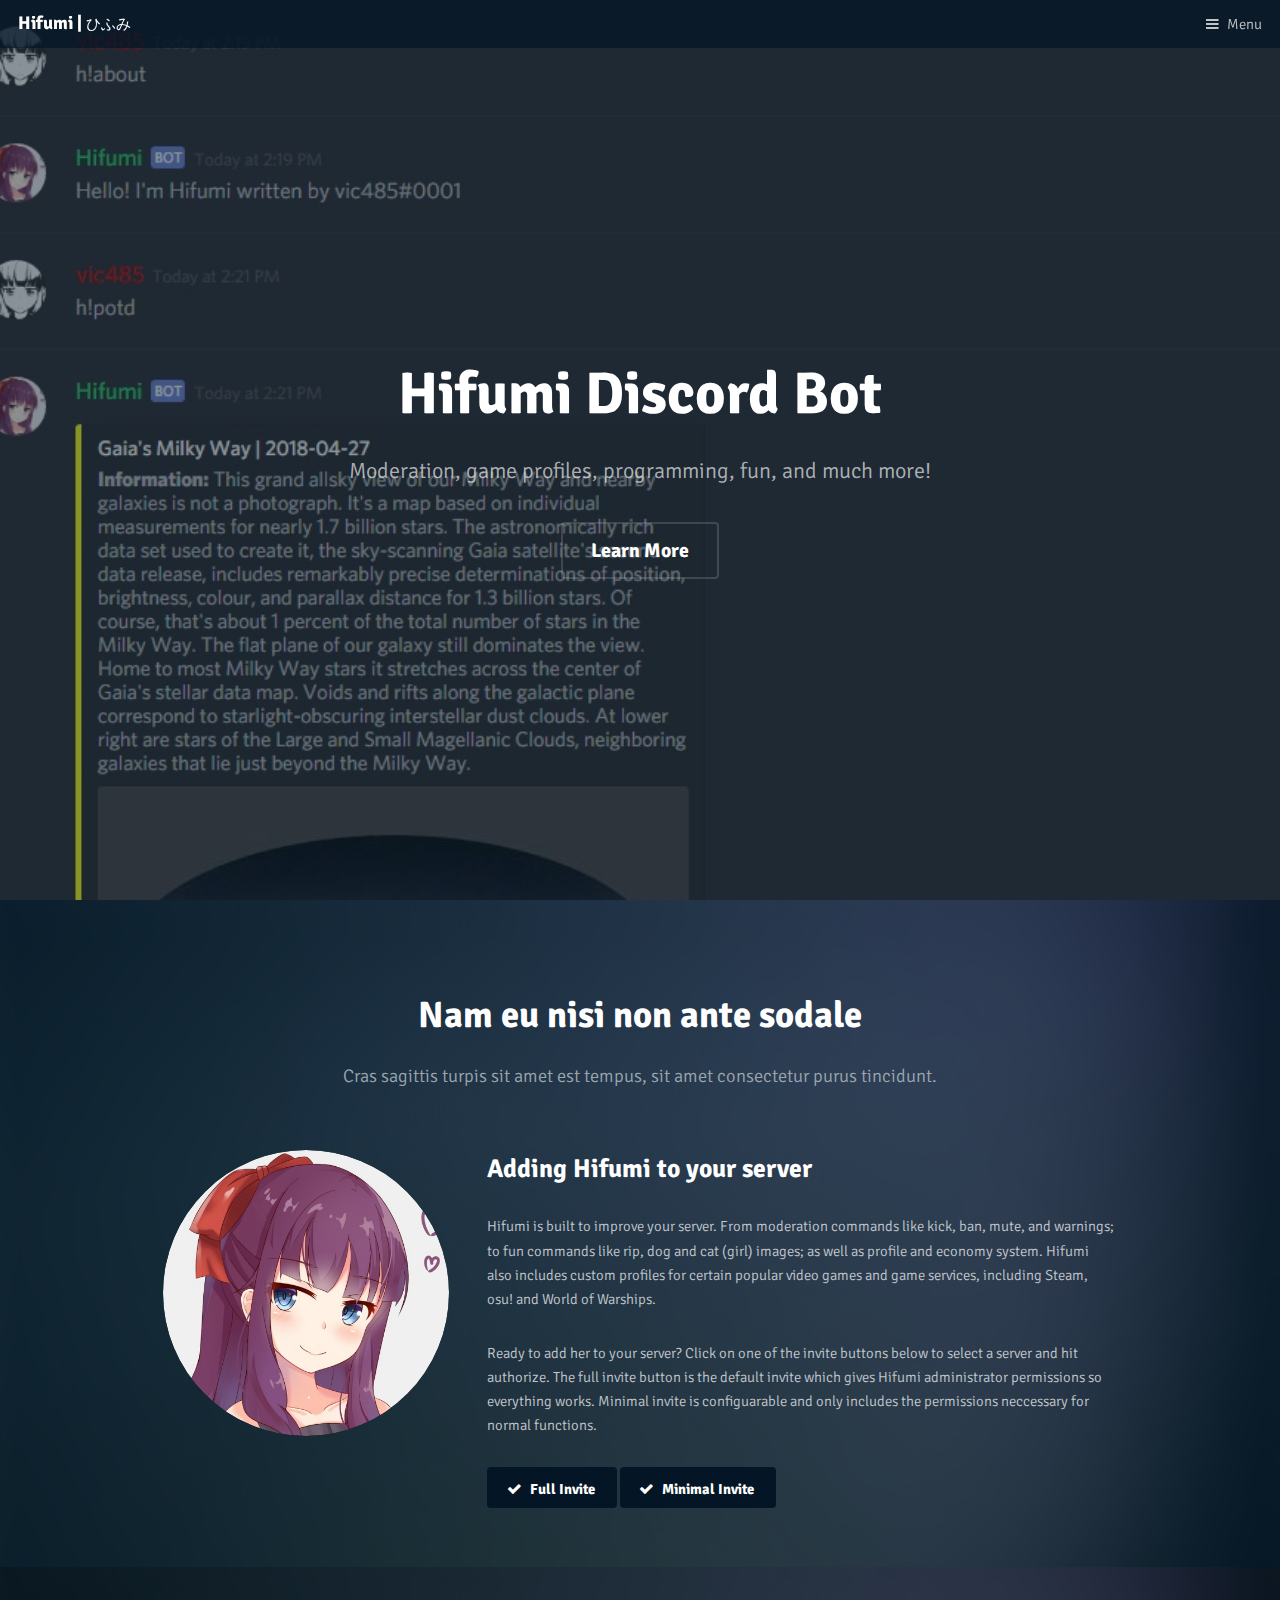
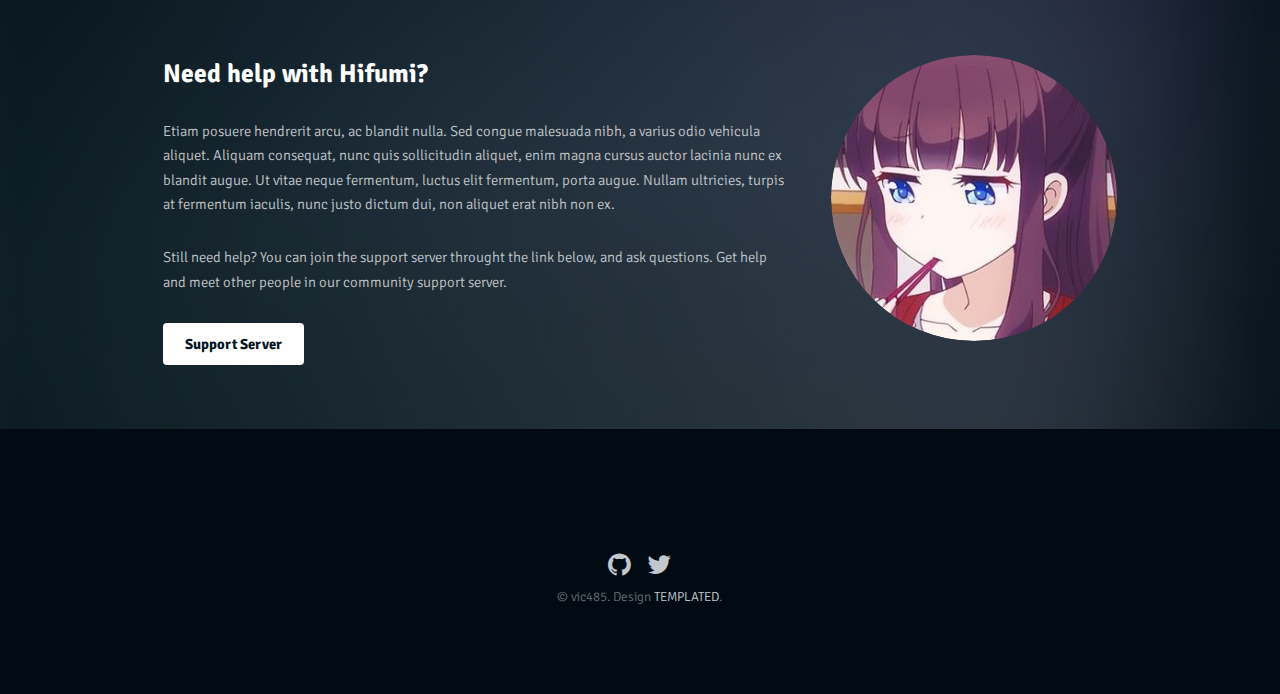
==== index.html @ 0e270a29 "Start of site" ====
<!DOCTYPE HTML>
<html>

<head>
    <title>Hifumi</title>
    <meta charset="utf-8" />
    <meta name="viewport" content="width=device-width, initial-scale=1" />
    <link rel="stylesheet" href="assets/css/main.css" />
    <link rel="shortcut icon" href="images/favicon.png">
</head>

<body>
    <header id="header">
        <h1>
            <a href="#">Hifumi |
                <span>ひふみ</span>
            </a>
        </h1>
        <a href="#menu">Menu</a>
    </header>

    <nav id="menu">
        <ul class="links">
            <li>
                <a href="index.html">Home</a>
            </li>
            <li>
                <a href="commands/">Commands</a>
            </li>
            <li>
                <a href="#">Item 3</a>
            </li>
        </ul>
    </nav>

    <!-- Banner needs both .mp4 and .webm to play video-->
    <section id="banner" data-video="images/banner">
        <div class="inner">
            <header>
                <h1>Hifumi Discord Bot</h1>
                <p>Moderation, game profiles, programming, fun, and much more!</p>
            </header>
            <a href="#main" class="button big alt scrolly">Learn More</a>
        </div>
    </section>

    <!-- Main -->
    <div id="main">
        <!-- One -->
        <section class="wrapper style1">
            <div class="inner">
                <header class="align-center">
                    <h2>Nam eu nisi non ante sodale</h2>
                    <p>Cras sagittis turpis sit amet est tempus, sit amet consectetur purus tincidunt.</p>
                </header>
                <div class="flex flex-2">
                    <div class="video col col1">
                        <div class="image round fit">
                            <img src="images/profilepic.png" alt="" />
                        </div>
                    </div>
                    <div class="col col2">
                        <h3>Adding Hifumi to your server</h3>
                        <p>Hifumi is built to improve your server. From moderation commands like kick, ban, mute, and warnings;
                            to fun commands like rip, dog and cat (girl) images; as well as profile and economy system. Hifumi
                            also includes custom profiles for certain popular video games and game services, including Steam,
                            osu! and World of Warships.</p>
                        <p>Ready to add her to your server? Click on one of the invite buttons below to select a server and
                            hit authorize. The full invite button is the default invite which gives Hifumi administrator
                            permissions so everything works. Minimal invite is configuarable and only includes the permissions
                            neccessary for normal functions.
                        </p>
                        <a href="https://discordapp.com/api/oauth2/authorize?client_id=412388205229506560&permissions=8&scope=bot" rel="noopener noreferrer" target="_blank" class="button icon fa-check">Full Invite</a>
                        <a href="https://discordapp.com/api/oauth2/authorize?client_id=412388205229506560&permissions=805694647&scope=bot" rel="noopener noreferrer" target="_blank" class="button icon fa-check">Minimal Invite</a>
                    </div>
                </div>
            </div>
        </section>

        <section class="wrapper style2">
            <div class="inner">
                <div class="flex flex-2">
                    <div class="col col2">
                        <h3>Need help with Hifumi?</h3>
                        <p>Etiam posuere hendrerit arcu, ac blandit nulla. Sed congue malesuada nibh, a varius odio vehicula
                            aliquet. Aliquam consequat, nunc quis sollicitudin aliquet, enim magna cursus auctor lacinia
                            nunc ex blandit augue. Ut vitae neque fermentum, luctus elit fermentum, porta augue. Nullam ultricies,
                            turpis at fermentum iaculis, nunc justo dictum dui, non aliquet erat nibh non ex.</p>
                        <p>Still need help? You can join the support server throught the link below, and ask questions. Get
                            help and meet other people in our community support server.</p>
                        <a href="https://discord.gg/jqpcmev" rel="noopener noreferrer" target="_blank" class="button">Support Server</a>
                    </div>
                    <div class="col col1 video">
                        <div class="image round fit">
                            <img src="images/servericon.png" alt="" />
                        </div>
                    </div>
                </div>
            </div>
        </section>

        <footer id="footer">
            <div class="inner">
                <div class="copyright">
                    <ul class="icons">
                        <li><a href="https://github.com/vic485/hifumi" class="icon fa-github"><span class="label">GitHub</span></a></li>
                        <li><a href="https://twitter.com/thevic485" class="icon fa-twitter"><span class="label">Twitter</span></a></li>
                    </ul>
                    &copy; vic485. Design <a href="https://templated.co">TEMPLATED</a>.
                </div>
            </div>
        </footer>
    </div>

    <script src="assets/js/jquery.min.js"></script>
    <script src="assets/js/jquery.scrolly.min.js"></script>
    <script src="assets/js/skel.min.js"></script>
    <script src="assets/js/util.js"></script>
    <script src="assets/js/main.js"></script>
</body>

</html>
---- assets/css/main.css ----
@charset "UTF-8";
@import url(font-awesome.min.css);
@import url(fa-brands.min.css);
@import url("https://fonts.googleapis.com/css?family=Signika:300,700");

/*
	Broadcast by TEMPLATED
	templated.co @templatedco
	Released for free under the Creative Commons Attribution 3.0 license (templated.co/license)
*/

/* Reset */

	html, body, div, span, applet, object, iframe, h1, h2, h3, h4, h5, h6, p, blockquote, pre, a, abbr, acronym, address, big, cite, code, del, dfn, em, img, ins, kbd, q, s, samp, small, strike, strong, sub, sup, tt, var, b, u, i, center, dl, dt, dd, ol, ul, li, fieldset, form, label, legend, table, caption, tbody, tfoot, thead, tr, th, td, article, aside, canvas, details, embed, figure, figcaption, footer, header, hgroup, menu, nav, output, ruby, section, summary, time, mark, audio, video {
		margin: 0;
		padding: 0;
		border: 0;
		font-size: 100%;
		font: inherit;
		vertical-align: baseline;
	}

	article, aside, details, figcaption, figure, footer, header, hgroup, menu, nav, section {
		display: block;
	}

	body {
		line-height: 1;
	}

	ol, ul {
		list-style: none;
	}

	blockquote, q {
		quotes: none;
	}

	blockquote:before, blockquote:after, q:before, q:after {
		content: '';
		content: none;
	}

	table {
		border-collapse: collapse;
		border-spacing: 0;
	}

	body {
		-webkit-text-size-adjust: none;
	}

/* Box Model */

	*, *:before, *:after {
		-moz-box-sizing: border-box;
		-webkit-box-sizing: border-box;
		box-sizing: border-box;
	}

/* Containers */

	.container {
		margin-left: auto;
		margin-right: auto;
	}

	.container.\31 25\25 {
		width: 100%;
		max-width: 100em;
		min-width: 80em;
	}

	.container.\37 5\25 {
		width: 60em;
	}

	.container.\35 0\25 {
		width: 40em;
	}

	.container.\32 5\25 {
		width: 20em;
	}

	.container {
		width: 80em;
	}

	@media screen and (max-width: 1680px) {

		.container.\31 25\25 {
			width: 100%;
			max-width: 100em;
			min-width: 80em;
		}

		.container.\37 5\25 {
			width: 60em;
		}

		.container.\35 0\25 {
			width: 40em;
		}

		.container.\32 5\25 {
			width: 20em;
		}

		.container {
			width: 80em;
		}

	}

	@media screen and (max-width: 1280px) {

		.container.\31 25\25 {
			width: 100%;
			max-width: 81.25em;
			min-width: 65em;
		}

		.container.\37 5\25 {
			width: 48.75em;
		}

		.container.\35 0\25 {
			width: 32.5em;
		}

		.container.\32 5\25 {
			width: 16.25em;
		}

		.container {
			width: 65em;
		}

	}

	@media screen and (max-width: 980px) {

		.container.\31 25\25 {
			width: 100%;
			max-width: 112.5%;
			min-width: 90%;
		}

		.container.\37 5\25 {
			width: 67.5%;
		}

		.container.\35 0\25 {
			width: 45%;
		}

		.container.\32 5\25 {
			width: 22.5%;
		}

		.container {
			width: 90%;
		}

	}

	@media screen and (max-width: 736px) {

		.container.\31 25\25 {
			width: 100%;
			max-width: 112.5%;
			min-width: 90%;
		}

		.container.\37 5\25 {
			width: 67.5%;
		}

		.container.\35 0\25 {
			width: 45%;
		}

		.container.\32 5\25 {
			width: 22.5%;
		}

		.container {
			width: 90% !important;
		}

	}

	@media screen and (max-width: 480px) {

		.container.\31 25\25 {
			width: 100%;
			max-width: 112.5%;
			min-width: 90%;
		}

		.container.\37 5\25 {
			width: 67.5%;
		}

		.container.\35 0\25 {
			width: 45%;
		}

		.container.\32 5\25 {
			width: 22.5%;
		}

		.container {
			width: 90% !important;
		}

	}

/* Grid */

	.row {
		border-bottom: solid 1px transparent;
		-moz-box-sizing: border-box;
		-webkit-box-sizing: border-box;
		box-sizing: border-box;
	}

	.row > * {
		float: left;
		-moz-box-sizing: border-box;
		-webkit-box-sizing: border-box;
		box-sizing: border-box;
	}

	.row:after, .row:before {
		content: '';
		display: block;
		clear: both;
		height: 0;
	}

	.row.uniform > * > :first-child {
		margin-top: 0;
	}

	.row.uniform > * > :last-child {
		margin-bottom: 0;
	}

	.row.\30 \25 > * {
		padding: 0 0 0 0em;
	}

	.row.\30 \25 {
		margin: 0 0 -1px 0em;
	}

	.row.uniform.\30 \25 > * {
		padding: 0em 0 0 0em;
	}

	.row.uniform.\30 \25 {
		margin: 0em 0 -1px 0em;
	}

	.row > * {
		padding: 0 0 0 2em;
	}

	.row {
		margin: 0 0 -1px -2em;
	}

	.row.uniform > * {
		padding: 2em 0 0 2em;
	}

	.row.uniform {
		margin: -2em 0 -1px -2em;
	}

	.row.\32 00\25 > * {
		padding: 0 0 0 4em;
	}

	.row.\32 00\25 {
		margin: 0 0 -1px -4em;
	}

	.row.uniform.\32 00\25 > * {
		padding: 4em 0 0 4em;
	}

	.row.uniform.\32 00\25 {
		margin: -4em 0 -1px -4em;
	}

	.row.\31 50\25 > * {
		padding: 0 0 0 3em;
	}

	.row.\31 50\25 {
		margin: 0 0 -1px -3em;
	}

	.row.uniform.\31 50\25 > * {
		padding: 3em 0 0 3em;
	}

	.row.uniform.\31 50\25 {
		margin: -3em 0 -1px -3em;
	}

	.row.\35 0\25 > * {
		padding: 0 0 0 1em;
	}

	.row.\35 0\25 {
		margin: 0 0 -1px -1em;
	}

	.row.uniform.\35 0\25 > * {
		padding: 1em 0 0 1em;
	}

	.row.uniform.\35 0\25 {
		margin: -1em 0 -1px -1em;
	}

	.row.\32 5\25 > * {
		padding: 0 0 0 0.5em;
	}

	.row.\32 5\25 {
		margin: 0 0 -1px -0.5em;
	}

	.row.uniform.\32 5\25 > * {
		padding: 0.5em 0 0 0.5em;
	}

	.row.uniform.\32 5\25 {
		margin: -0.5em 0 -1px -0.5em;
	}

	.\31 2u, .\31 2u\24 {
		width: 100%;
		clear: none;
		margin-left: 0;
	}

	.\31 1u, .\31 1u\24 {
		width: 91.6666666667%;
		clear: none;
		margin-left: 0;
	}

	.\31 0u, .\31 0u\24 {
		width: 83.3333333333%;
		clear: none;
		margin-left: 0;
	}

	.\39 u, .\39 u\24 {
		width: 75%;
		clear: none;
		margin-left: 0;
	}

	.\38 u, .\38 u\24 {
		width: 66.6666666667%;
		clear: none;
		margin-left: 0;
	}

	.\37 u, .\37 u\24 {
		width: 58.3333333333%;
		clear: none;
		margin-left: 0;
	}

	.\36 u, .\36 u\24 {
		width: 50%;
		clear: none;
		margin-left: 0;
	}

	.\35 u, .\35 u\24 {
		width: 41.6666666667%;
		clear: none;
		margin-left: 0;
	}

	.\34 u, .\34 u\24 {
		width: 33.3333333333%;
		clear: none;
		margin-left: 0;
	}

	.\33 u, .\33 u\24 {
		width: 25%;
		clear: none;
		margin-left: 0;
	}

	.\32 u, .\32 u\24 {
		width: 16.6666666667%;
		clear: none;
		margin-left: 0;
	}

	.\31 u, .\31 u\24 {
		width: 8.3333333333%;
		clear: none;
		margin-left: 0;
	}

	.\31 2u\24 + *,
	.\31 1u\24 + *,
	.\31 0u\24 + *,
	.\39 u\24 + *,
	.\38 u\24 + *,
	.\37 u\24 + *,
	.\36 u\24 + *,
	.\35 u\24 + *,
	.\34 u\24 + *,
	.\33 u\24 + *,
	.\32 u\24 + *,
	.\31 u\24 + * {
		clear: left;
	}

	.\-11u {
		margin-left: 91.66667%;
	}

	.\-10u {
		margin-left: 83.33333%;
	}

	.\-9u {
		margin-left: 75%;
	}

	.\-8u {
		margin-left: 66.66667%;
	}

	.\-7u {
		margin-left: 58.33333%;
	}

	.\-6u {
		margin-left: 50%;
	}

	.\-5u {
		margin-left: 41.66667%;
	}

	.\-4u {
		margin-left: 33.33333%;
	}

	.\-3u {
		margin-left: 25%;
	}

	.\-2u {
		margin-left: 16.66667%;
	}

	.\-1u {
		margin-left: 8.33333%;
	}

	@media screen and (max-width: 1680px) {

		.row > * {
			padding: 0 0 0 2em;
		}

		.row {
			margin: 0 0 -1px -2em;
		}

		.row.uniform > * {
			padding: 2em 0 0 2em;
		}

		.row.uniform {
			margin: -2em 0 -1px -2em;
		}

		.row.\32 00\25 > * {
			padding: 0 0 0 4em;
		}

		.row.\32 00\25 {
			margin: 0 0 -1px -4em;
		}

		.row.uniform.\32 00\25 > * {
			padding: 4em 0 0 4em;
		}

		.row.uniform.\32 00\25 {
			margin: -4em 0 -1px -4em;
		}

		.row.\31 50\25 > * {
			padding: 0 0 0 3em;
		}

		.row.\31 50\25 {
			margin: 0 0 -1px -3em;
		}

		.row.uniform.\31 50\25 > * {
			padding: 3em 0 0 3em;
		}

		.row.uniform.\31 50\25 {
			margin: -3em 0 -1px -3em;
		}

		.row.\35 0\25 > * {
			padding: 0 0 0 1em;
		}

		.row.\35 0\25 {
			margin: 0 0 -1px -1em;
		}

		.row.uniform.\35 0\25 > * {
			padding: 1em 0 0 1em;
		}

		.row.uniform.\35 0\25 {
			margin: -1em 0 -1px -1em;
		}

		.row.\32 5\25 > * {
			padding: 0 0 0 0.5em;
		}

		.row.\32 5\25 {
			margin: 0 0 -1px -0.5em;
		}

		.row.uniform.\32 5\25 > * {
			padding: 0.5em 0 0 0.5em;
		}

		.row.uniform.\32 5\25 {
			margin: -0.5em 0 -1px -0.5em;
		}

		.\31 2u\28xlarge\29, .\31 2u\24\28xlarge\29 {
			width: 100%;
			clear: none;
			margin-left: 0;
		}

		.\31 1u\28xlarge\29, .\31 1u\24\28xlarge\29 {
			width: 91.6666666667%;
			clear: none;
			margin-left: 0;
		}

		.\31 0u\28xlarge\29, .\31 0u\24\28xlarge\29 {
			width: 83.3333333333%;
			clear: none;
			margin-left: 0;
		}

		.\39 u\28xlarge\29, .\39 u\24\28xlarge\29 {
			width: 75%;
			clear: none;
			margin-left: 0;
		}

		.\38 u\28xlarge\29, .\38 u\24\28xlarge\29 {
			width: 66.6666666667%;
			clear: none;
			margin-left: 0;
		}

		.\37 u\28xlarge\29, .\37 u\24\28xlarge\29 {
			width: 58.3333333333%;
			clear: none;
			margin-left: 0;
		}

		.\36 u\28xlarge\29, .\36 u\24\28xlarge\29 {
			width: 50%;
			clear: none;
			margin-left: 0;
		}

		.\35 u\28xlarge\29, .\35 u\24\28xlarge\29 {
			width: 41.6666666667%;
			clear: none;
			margin-left: 0;
		}

		.\34 u\28xlarge\29, .\34 u\24\28xlarge\29 {
			width: 33.3333333333%;
			clear: none;
			margin-left: 0;
		}

		.\33 u\28xlarge\29, .\33 u\24\28xlarge\29 {
			width: 25%;
			clear: none;
			margin-left: 0;
		}

		.\32 u\28xlarge\29, .\32 u\24\28xlarge\29 {
			width: 16.6666666667%;
			clear: none;
			margin-left: 0;
		}

		.\31 u\28xlarge\29, .\31 u\24\28xlarge\29 {
			width: 8.3333333333%;
			clear: none;
			margin-left: 0;
		}

		.\31 2u\24\28xlarge\29 + *,
		.\31 1u\24\28xlarge\29 + *,
		.\31 0u\24\28xlarge\29 + *,
		.\39 u\24\28xlarge\29 + *,
		.\38 u\24\28xlarge\29 + *,
		.\37 u\24\28xlarge\29 + *,
		.\36 u\24\28xlarge\29 + *,
		.\35 u\24\28xlarge\29 + *,
		.\34 u\24\28xlarge\29 + *,
		.\33 u\24\28xlarge\29 + *,
		.\32 u\24\28xlarge\29 + *,
		.\31 u\24\28xlarge\29 + * {
			clear: left;
		}

		.\-11u\28xlarge\29 {
			margin-left: 91.66667%;
		}

		.\-10u\28xlarge\29 {
			margin-left: 83.33333%;
		}

		.\-9u\28xlarge\29 {
			margin-left: 75%;
		}

		.\-8u\28xlarge\29 {
			margin-left: 66.66667%;
		}

		.\-7u\28xlarge\29 {
			margin-left: 58.33333%;
		}

		.\-6u\28xlarge\29 {
			margin-left: 50%;
		}

		.\-5u\28xlarge\29 {
			margin-left: 41.66667%;
		}

		.\-4u\28xlarge\29 {
			margin-left: 33.33333%;
		}

		.\-3u\28xlarge\29 {
			margin-left: 25%;
		}

		.\-2u\28xlarge\29 {
			margin-left: 16.66667%;
		}

		.\-1u\28xlarge\29 {
			margin-left: 8.33333%;
		}

	}

	@media screen and (max-width: 1280px) {

		.row > * {
			padding: 0 0 0 1.5em;
		}

		.row {
			margin: 0 0 -1px -1.5em;
		}

		.row.uniform > * {
			padding: 1.5em 0 0 1.5em;
		}

		.row.uniform {
			margin: -1.5em 0 -1px -1.5em;
		}

		.row.\32 00\25 > * {
			padding: 0 0 0 3em;
		}

		.row.\32 00\25 {
			margin: 0 0 -1px -3em;
		}

		.row.uniform.\32 00\25 > * {
			padding: 3em 0 0 3em;
		}

		.row.uniform.\32 00\25 {
			margin: -3em 0 -1px -3em;
		}

		.row.\31 50\25 > * {
			padding: 0 0 0 2.25em;
		}

		.row.\31 50\25 {
			margin: 0 0 -1px -2.25em;
		}

		.row.uniform.\31 50\25 > * {
			padding: 2.25em 0 0 2.25em;
		}

		.row.uniform.\31 50\25 {
			margin: -2.25em 0 -1px -2.25em;
		}

		.row.\35 0\25 > * {
			padding: 0 0 0 0.75em;
		}

		.row.\35 0\25 {
			margin: 0 0 -1px -0.75em;
		}

		.row.uniform.\35 0\25 > * {
			padding: 0.75em 0 0 0.75em;
		}

		.row.uniform.\35 0\25 {
			margin: -0.75em 0 -1px -0.75em;
		}

		.row.\32 5\25 > * {
			padding: 0 0 0 0.375em;
		}

		.row.\32 5\25 {
			margin: 0 0 -1px -0.375em;
		}

		.row.uniform.\32 5\25 > * {
			padding: 0.375em 0 0 0.375em;
		}

		.row.uniform.\32 5\25 {
			margin: -0.375em 0 -1px -0.375em;
		}

		.\31 2u\28large\29, .\31 2u\24\28large\29 {
			width: 100%;
			clear: none;
			margin-left: 0;
		}

		.\31 1u\28large\29, .\31 1u\24\28large\29 {
			width: 91.6666666667%;
			clear: none;
			margin-left: 0;
		}

		.\31 0u\28large\29, .\31 0u\24\28large\29 {
			width: 83.3333333333%;
			clear: none;
			margin-left: 0;
		}

		.\39 u\28large\29, .\39 u\24\28large\29 {
			width: 75%;
			clear: none;
			margin-left: 0;
		}

		.\38 u\28large\29, .\38 u\24\28large\29 {
			width: 66.6666666667%;
			clear: none;
			margin-left: 0;
		}

		.\37 u\28large\29, .\37 u\24\28large\29 {
			width: 58.3333333333%;
			clear: none;
			margin-left: 0;
		}

		.\36 u\28large\29, .\36 u\24\28large\29 {
			width: 50%;
			clear: none;
			margin-left: 0;
		}

		.\35 u\28large\29, .\35 u\24\28large\29 {
			width: 41.6666666667%;
			clear: none;
			margin-left: 0;
		}

		.\34 u\28large\29, .\34 u\24\28large\29 {
			width: 33.3333333333%;
			clear: none;
			margin-left: 0;
		}

		.\33 u\28large\29, .\33 u\24\28large\29 {
			width: 25%;
			clear: none;
			margin-left: 0;
		}

		.\32 u\28large\29, .\32 u\24\28large\29 {
			width: 16.6666666667%;
			clear: none;
			margin-left: 0;
		}

		.\31 u\28large\29, .\31 u\24\28large\29 {
			width: 8.3333333333%;
			clear: none;
			margin-left: 0;
		}

		.\31 2u\24\28large\29 + *,
		.\31 1u\24\28large\29 + *,
		.\31 0u\24\28large\29 + *,
		.\39 u\24\28large\29 + *,
		.\38 u\24\28large\29 + *,
		.\37 u\24\28large\29 + *,
		.\36 u\24\28large\29 + *,
		.\35 u\24\28large\29 + *,
		.\34 u\24\28large\29 + *,
		.\33 u\24\28large\29 + *,
		.\32 u\24\28large\29 + *,
		.\31 u\24\28large\29 + * {
			clear: left;
		}

		.\-11u\28large\29 {
			margin-left: 91.66667%;
		}

		.\-10u\28large\29 {
			margin-left: 83.33333%;
		}

		.\-9u\28large\29 {
			margin-left: 75%;
		}

		.\-8u\28large\29 {
			margin-left: 66.66667%;
		}

		.\-7u\28large\29 {
			margin-left: 58.33333%;
		}

		.\-6u\28large\29 {
			margin-left: 50%;
		}

		.\-5u\28large\29 {
			margin-left: 41.66667%;
		}

		.\-4u\28large\29 {
			margin-left: 33.33333%;
		}

		.\-3u\28large\29 {
			margin-left: 25%;
		}

		.\-2u\28large\29 {
			margin-left: 16.66667%;
		}

		.\-1u\28large\29 {
			margin-left: 8.33333%;
		}

	}

	@media screen and (max-width: 980px) {

		.row > * {
			padding: 0 0 0 1.5em;
		}

		.row {
			margin: 0 0 -1px -1.5em;
		}

		.row.uniform > * {
			padding: 1.5em 0 0 1.5em;
		}

		.row.uniform {
			margin: -1.5em 0 -1px -1.5em;
		}

		.row.\32 00\25 > * {
			padding: 0 0 0 3em;
		}

		.row.\32 00\25 {
			margin: 0 0 -1px -3em;
		}

		.row.uniform.\32 00\25 > * {
			padding: 3em 0 0 3em;
		}

		.row.uniform.\32 00\25 {
			margin: -3em 0 -1px -3em;
		}

		.row.\31 50\25 > * {
			padding: 0 0 0 2.25em;
		}

		.row.\31 50\25 {
			margin: 0 0 -1px -2.25em;
		}

		.row.uniform.\31 50\25 > * {
			padding: 2.25em 0 0 2.25em;
		}

		.row.uniform.\31 50\25 {
			margin: -2.25em 0 -1px -2.25em;
		}

		.row.\35 0\25 > * {
			padding: 0 0 0 0.75em;
		}

		.row.\35 0\25 {
			margin: 0 0 -1px -0.75em;
		}

		.row.uniform.\35 0\25 > * {
			padding: 0.75em 0 0 0.75em;
		}

		.row.uniform.\35 0\25 {
			margin: -0.75em 0 -1px -0.75em;
		}

		.row.\32 5\25 > * {
			padding: 0 0 0 0.375em;
		}

		.row.\32 5\25 {
			margin: 0 0 -1px -0.375em;
		}

		.row.uniform.\32 5\25 > * {
			padding: 0.375em 0 0 0.375em;
		}

		.row.uniform.\32 5\25 {
			margin: -0.375em 0 -1px -0.375em;
		}

		.\31 2u\28medium\29, .\31 2u\24\28medium\29 {
			width: 100%;
			clear: none;
			margin-left: 0;
		}

		.\31 1u\28medium\29, .\31 1u\24\28medium\29 {
			width: 91.6666666667%;
			clear: none;
			margin-left: 0;
		}

		.\31 0u\28medium\29, .\31 0u\24\28medium\29 {
			width: 83.3333333333%;
			clear: none;
			margin-left: 0;
		}

		.\39 u\28medium\29, .\39 u\24\28medium\29 {
			width: 75%;
			clear: none;
			margin-left: 0;
		}

		.\38 u\28medium\29, .\38 u\24\28medium\29 {
			width: 66.6666666667%;
			clear: none;
			margin-left: 0;
		}

		.\37 u\28medium\29, .\37 u\24\28medium\29 {
			width: 58.3333333333%;
			clear: none;
			margin-left: 0;
		}

		.\36 u\28medium\29, .\36 u\24\28medium\29 {
			width: 50%;
			clear: none;
			margin-left: 0;
		}

		.\35 u\28medium\29, .\35 u\24\28medium\29 {
			width: 41.6666666667%;
			clear: none;
			margin-left: 0;
		}

		.\34 u\28medium\29, .\34 u\24\28medium\29 {
			width: 33.3333333333%;
			clear: none;
			margin-left: 0;
		}

		.\33 u\28medium\29, .\33 u\24\28medium\29 {
			width: 25%;
			clear: none;
			margin-left: 0;
		}

		.\32 u\28medium\29, .\32 u\24\28medium\29 {
			width: 16.6666666667%;
			clear: none;
			margin-left: 0;
		}

		.\31 u\28medium\29, .\31 u\24\28medium\29 {
			width: 8.3333333333%;
			clear: none;
			margin-left: 0;
		}

		.\31 2u\24\28medium\29 + *,
		.\31 1u\24\28medium\29 + *,
		.\31 0u\24\28medium\29 + *,
		.\39 u\24\28medium\29 + *,
		.\38 u\24\28medium\29 + *,
		.\37 u\24\28medium\29 + *,
		.\36 u\24\28medium\29 + *,
		.\35 u\24\28medium\29 + *,
		.\34 u\24\28medium\29 + *,
		.\33 u\24\28medium\29 + *,
		.\32 u\24\28medium\29 + *,
		.\31 u\24\28medium\29 + * {
			clear: left;
		}

		.\-11u\28medium\29 {
			margin-left: 91.66667%;
		}

		.\-10u\28medium\29 {
			margin-left: 83.33333%;
		}

		.\-9u\28medium\29 {
			margin-left: 75%;
		}

		.\-8u\28medium\29 {
			margin-left: 66.66667%;
		}

		.\-7u\28medium\29 {
			margin-left: 58.33333%;
		}

		.\-6u\28medium\29 {
			margin-left: 50%;
		}

		.\-5u\28medium\29 {
			margin-left: 41.66667%;
		}

		.\-4u\28medium\29 {
			margin-left: 33.33333%;
		}

		.\-3u\28medium\29 {
			margin-left: 25%;
		}

		.\-2u\28medium\29 {
			margin-left: 16.66667%;
		}

		.\-1u\28medium\29 {
			margin-left: 8.33333%;
		}

	}

	@media screen and (max-width: 736px) {

		.row > * {
			padding: 0 0 0 1.25em;
		}

		.row {
			margin: 0 0 -1px -1.25em;
		}

		.row.uniform > * {
			padding: 1.25em 0 0 1.25em;
		}

		.row.uniform {
			margin: -1.25em 0 -1px -1.25em;
		}

		.row.\32 00\25 > * {
			padding: 0 0 0 2.5em;
		}

		.row.\32 00\25 {
			margin: 0 0 -1px -2.5em;
		}

		.row.uniform.\32 00\25 > * {
			padding: 2.5em 0 0 2.5em;
		}

		.row.uniform.\32 00\25 {
			margin: -2.5em 0 -1px -2.5em;
		}

		.row.\31 50\25 > * {
			padding: 0 0 0 1.875em;
		}

		.row.\31 50\25 {
			margin: 0 0 -1px -1.875em;
		}

		.row.uniform.\31 50\25 > * {
			padding: 1.875em 0 0 1.875em;
		}

		.row.uniform.\31 50\25 {
			margin: -1.875em 0 -1px -1.875em;
		}

		.row.\35 0\25 > * {
			padding: 0 0 0 0.625em;
		}

		.row.\35 0\25 {
			margin: 0 0 -1px -0.625em;
		}

		.row.uniform.\35 0\25 > * {
			padding: 0.625em 0 0 0.625em;
		}

		.row.uniform.\35 0\25 {
			margin: -0.625em 0 -1px -0.625em;
		}

		.row.\32 5\25 > * {
			padding: 0 0 0 0.3125em;
		}

		.row.\32 5\25 {
			margin: 0 0 -1px -0.3125em;
		}

		.row.uniform.\32 5\25 > * {
			padding: 0.3125em 0 0 0.3125em;
		}

		.row.uniform.\32 5\25 {
			margin: -0.3125em 0 -1px -0.3125em;
		}

		.\31 2u\28small\29, .\31 2u\24\28small\29 {
			width: 100%;
			clear: none;
			margin-left: 0;
		}

		.\31 1u\28small\29, .\31 1u\24\28small\29 {
			width: 91.6666666667%;
			clear: none;
			margin-left: 0;
		}

		.\31 0u\28small\29, .\31 0u\24\28small\29 {
			width: 83.3333333333%;
			clear: none;
			margin-left: 0;
		}

		.\39 u\28small\29, .\39 u\24\28small\29 {
			width: 75%;
			clear: none;
			margin-left: 0;
		}

		.\38 u\28small\29, .\38 u\24\28small\29 {
			width: 66.6666666667%;
			clear: none;
			margin-left: 0;
		}

		.\37 u\28small\29, .\37 u\24\28small\29 {
			width: 58.3333333333%;
			clear: none;
			margin-left: 0;
		}

		.\36 u\28small\29, .\36 u\24\28small\29 {
			width: 50%;
			clear: none;
			margin-left: 0;
		}

		.\35 u\28small\29, .\35 u\24\28small\29 {
			width: 41.6666666667%;
			clear: none;
			margin-left: 0;
		}

		.\34 u\28small\29, .\34 u\24\28small\29 {
			width: 33.3333333333%;
			clear: none;
			margin-left: 0;
		}

		.\33 u\28small\29, .\33 u\24\28small\29 {
			width: 25%;
			clear: none;
			margin-left: 0;
		}

		.\32 u\28small\29, .\32 u\24\28small\29 {
			width: 16.6666666667%;
			clear: none;
			margin-left: 0;
		}

		.\31 u\28small\29, .\31 u\24\28small\29 {
			width: 8.3333333333%;
			clear: none;
			margin-left: 0;
		}

		.\31 2u\24\28small\29 + *,
		.\31 1u\24\28small\29 + *,
		.\31 0u\24\28small\29 + *,
		.\39 u\24\28small\29 + *,
		.\38 u\24\28small\29 + *,
		.\37 u\24\28small\29 + *,
		.\36 u\24\28small\29 + *,
		.\35 u\24\28small\29 + *,
		.\34 u\24\28small\29 + *,
		.\33 u\24\28small\29 + *,
		.\32 u\24\28small\29 + *,
		.\31 u\24\28small\29 + * {
			clear: left;
		}

		.\-11u\28small\29 {
			margin-left: 91.66667%;
		}

		.\-10u\28small\29 {
			margin-left: 83.33333%;
		}

		.\-9u\28small\29 {
			margin-left: 75%;
		}

		.\-8u\28small\29 {
			margin-left: 66.66667%;
		}

		.\-7u\28small\29 {
			margin-left: 58.33333%;
		}

		.\-6u\28small\29 {
			margin-left: 50%;
		}

		.\-5u\28small\29 {
			margin-left: 41.66667%;
		}

		.\-4u\28small\29 {
			margin-left: 33.33333%;
		}

		.\-3u\28small\29 {
			margin-left: 25%;
		}

		.\-2u\28small\29 {
			margin-left: 16.66667%;
		}

		.\-1u\28small\29 {
			margin-left: 8.33333%;
		}

	}

	@media screen and (max-width: 480px) {

		.row > * {
			padding: 0 0 0 1.25em;
		}

		.row {
			margin: 0 0 -1px -1.25em;
		}

		.row.uniform > * {
			padding: 1.25em 0 0 1.25em;
		}

		.row.uniform {
			margin: -1.25em 0 -1px -1.25em;
		}

		.row.\32 00\25 > * {
			padding: 0 0 0 2.5em;
		}

		.row.\32 00\25 {
			margin: 0 0 -1px -2.5em;
		}

		.row.uniform.\32 00\25 > * {
			padding: 2.5em 0 0 2.5em;
		}

		.row.uniform.\32 00\25 {
			margin: -2.5em 0 -1px -2.5em;
		}

		.row.\31 50\25 > * {
			padding: 0 0 0 1.875em;
		}

		.row.\31 50\25 {
			margin: 0 0 -1px -1.875em;
		}

		.row.uniform.\31 50\25 > * {
			padding: 1.875em 0 0 1.875em;
		}

		.row.uniform.\31 50\25 {
			margin: -1.875em 0 -1px -1.875em;
		}

		.row.\35 0\25 > * {
			padding: 0 0 0 0.625em;
		}

		.row.\35 0\25 {
			margin: 0 0 -1px -0.625em;
		}

		.row.uniform.\35 0\25 > * {
			padding: 0.625em 0 0 0.625em;
		}

		.row.uniform.\35 0\25 {
			margin: -0.625em 0 -1px -0.625em;
		}

		.row.\32 5\25 > * {
			padding: 0 0 0 0.3125em;
		}

		.row.\32 5\25 {
			margin: 0 0 -1px -0.3125em;
		}

		.row.uniform.\32 5\25 > * {
			padding: 0.3125em 0 0 0.3125em;
		}

		.row.uniform.\32 5\25 {
			margin: -0.3125em 0 -1px -0.3125em;
		}

		.\31 2u\28xsmall\29, .\31 2u\24\28xsmall\29 {
			width: 100%;
			clear: none;
			margin-left: 0;
		}

		.\31 1u\28xsmall\29, .\31 1u\24\28xsmall\29 {
			width: 91.6666666667%;
			clear: none;
			margin-left: 0;
		}

		.\31 0u\28xsmall\29, .\31 0u\24\28xsmall\29 {
			width: 83.3333333333%;
			clear: none;
			margin-left: 0;
		}

		.\39 u\28xsmall\29, .\39 u\24\28xsmall\29 {
			width: 75%;
			clear: none;
			margin-left: 0;
		}

		.\38 u\28xsmall\29, .\38 u\24\28xsmall\29 {
			width: 66.6666666667%;
			clear: none;
			margin-left: 0;
		}

		.\37 u\28xsmall\29, .\37 u\24\28xsmall\29 {
			width: 58.3333333333%;
			clear: none;
			margin-left: 0;
		}

		.\36 u\28xsmall\29, .\36 u\24\28xsmall\29 {
			width: 50%;
			clear: none;
			margin-left: 0;
		}

		.\35 u\28xsmall\29, .\35 u\24\28xsmall\29 {
			width: 41.6666666667%;
			clear: none;
			margin-left: 0;
		}

		.\34 u\28xsmall\29, .\34 u\24\28xsmall\29 {
			width: 33.3333333333%;
			clear: none;
			margin-left: 0;
		}

		.\33 u\28xsmall\29, .\33 u\24\28xsmall\29 {
			width: 25%;
			clear: none;
			margin-left: 0;
		}

		.\32 u\28xsmall\29, .\32 u\24\28xsmall\29 {
			width: 16.6666666667%;
			clear: none;
			margin-left: 0;
		}

		.\31 u\28xsmall\29, .\31 u\24\28xsmall\29 {
			width: 8.3333333333%;
			clear: none;
			margin-left: 0;
		}

		.\31 2u\24\28xsmall\29 + *,
		.\31 1u\24\28xsmall\29 + *,
		.\31 0u\24\28xsmall\29 + *,
		.\39 u\24\28xsmall\29 + *,
		.\38 u\24\28xsmall\29 + *,
		.\37 u\24\28xsmall\29 + *,
		.\36 u\24\28xsmall\29 + *,
		.\35 u\24\28xsmall\29 + *,
		.\34 u\24\28xsmall\29 + *,
		.\33 u\24\28xsmall\29 + *,
		.\32 u\24\28xsmall\29 + *,
		.\31 u\24\28xsmall\29 + * {
			clear: left;
		}

		.\-11u\28xsmall\29 {
			margin-left: 91.66667%;
		}

		.\-10u\28xsmall\29 {
			margin-left: 83.33333%;
		}

		.\-9u\28xsmall\29 {
			margin-left: 75%;
		}

		.\-8u\28xsmall\29 {
			margin-left: 66.66667%;
		}

		.\-7u\28xsmall\29 {
			margin-left: 58.33333%;
		}

		.\-6u\28xsmall\29 {
			margin-left: 50%;
		}

		.\-5u\28xsmall\29 {
			margin-left: 41.66667%;
		}

		.\-4u\28xsmall\29 {
			margin-left: 33.33333%;
		}

		.\-3u\28xsmall\29 {
			margin-left: 25%;
		}

		.\-2u\28xsmall\29 {
			margin-left: 16.66667%;
		}

		.\-1u\28xsmall\29 {
			margin-left: 8.33333%;
		}

	}

/* Basic */

	@-ms-viewport {
		width: device-width;
	}

	body {
		-ms-overflow-style: scrollbar;
	}

	@media screen and (max-width: 480px) {

		html, body {
			min-width: 320px;
		}

	}

	body {
		background: #020B13;
	}

		body.is-loading *, body.is-loading *:before, body.is-loading *:after {
			-moz-animation: none !important;
			-webkit-animation: none !important;
			-ms-animation: none !important;
			animation: none !important;
			-moz-transition: none !important;
			-webkit-transition: none !important;
			-ms-transition: none !important;
			transition: none !important;
		}

/* Type */

	body {
		background-color: #020B13;
		color: #c0c2c4;
	}

	body, input, select, textarea {
		font-family: "Signika", sans-serif;
		font-size: 13pt;
		font-weight: 300;
		line-height: 1.65;
	}

		@media screen and (max-width: 1680px) {

			body, input, select, textarea {
				font-size: 11pt;
			}

		}

		@media screen and (max-width: 1280px) {

			body, input, select, textarea {
				font-size: 11pt;
			}

		}

		@media screen and (max-width: 980px) {

			body, input, select, textarea {
				font-size: 12pt;
			}

		}

		@media screen and (max-width: 736px) {

			body, input, select, textarea {
				font-size: 12pt;
			}

		}

		@media screen and (max-width: 480px) {

			body, input, select, textarea {
				font-size: 12pt;
			}

		}

	a {
		-moz-transition: color 0.2s ease-in-out;
		-webkit-transition: color 0.2s ease-in-out;
		-ms-transition: color 0.2s ease-in-out;
		transition: color 0.2s ease-in-out;
		text-decoration: none;
	}

	strong, b {
		font-weight: 700;
	}

	em, i {
		font-style: italic;
	}

	p {
		margin: 0 0 2em 0;
	}

	h1, h2, h3, h4, h5, h6 {
		font-weight: 700;
		line-height: 1.5;
		margin: 0 0 1em 0;
	}

		h1 a, h2 a, h3 a, h4 a, h5 a, h6 a {
			color: inherit;
			text-decoration: none;
		}

	h2 {
		font-size: 2.5em;
	}

		@media screen and (max-width: 736px) {

			h2 {
				font-size: 2em;
			}

		}

		@media screen and (max-width: 480px) {

			h2 {
				font-size: 1.5em;
			}

		}

	h3 {
		font-size: 1.75em;
	}

		@media screen and (max-width: 736px) {

			h3 {
				font-size: 1.5em;
			}

		}

		@media screen and (max-width: 480px) {

			h3 {
				font-size: 1.25em;
			}

		}

	h4 {
		font-size: 1.5em;
	}

	h5 {
		font-size: 0.9em;
	}

	h6 {
		font-size: 0.7em;
	}

	sub {
		font-size: 0.8em;
		position: relative;
		top: 0.5em;
	}

	sup {
		font-size: 0.8em;
		position: relative;
		top: -0.5em;
	}

	blockquote {
		border-left: solid 4px;
		font-style: italic;
		margin: 0 0 2em 0;
		padding: 0.5em 0 0.5em 2em;
	}

	code {
		border-radius: 4px;
		border: solid 1px;
		font-family: "Courier New", monospace;
		font-size: 0.9em;
		margin: 0 0.25em;
		padding: 0.25em 0.65em;
	}

	pre {
		-webkit-overflow-scrolling: touch;
		font-family: "Courier New", monospace;
		font-size: 0.9em;
		margin: 0 0 2em 0;
	}

		pre code {
			display: block;
			line-height: 1.75;
			padding: 1em 1.5em;
			overflow-x: auto;
		}

	hr {
		border: 0;
		border-bottom: solid 1px;
		margin: 2em 0;
	}

		hr.major {
			margin: 3em 0;
		}

	.align-left {
		text-align: left;
	}

	.align-center {
		text-align: center;
	}

	.align-right {
		text-align: right;
	}

	input, select, textarea {
		color: #ffffff;
	}

	a {
		color: #c1c7cd;
	}

		a:hover {
			color: rgba(193, 199, 205, 0.5);
		}

	strong, b {
		color: #ffffff;
	}

	h1, h2, h3, h4, h5, h6 {
		color: #ffffff;
	}

	blockquote {
		border-left-color: rgba(255, 255, 255, 0.15);
	}

	code {
		background: rgba(255, 255, 255, 0.075);
		border-color: rgba(255, 255, 255, 0.15);
	}

	hr {
		border-bottom-color: rgba(255, 255, 255, 0.15);
	}

/* Box */

	.box {
		border-radius: 4px;
		border: solid 1px;
		margin-bottom: 2em;
		padding: 1.5em;
	}

		.box > :last-child,
		.box > :last-child > :last-child,
		.box > :last-child > :last-child > :last-child {
			margin-bottom: 0;
		}

		.box.alt {
			border: 0;
			border-radius: 0;
			padding: 0;
		}

	.box {
		border-color: rgba(255, 255, 255, 0.15);
	}

/* Button */

	input[type="submit"],
	input[type="reset"],
	input[type="button"],
	button,
	.button {
		-moz-appearance: none;
		-webkit-appearance: none;
		-ms-appearance: none;
		appearance: none;
		-moz-transition: background-color 0.2s ease-in-out, color 0.2s ease-in-out;
		-webkit-transition: background-color 0.2s ease-in-out, color 0.2s ease-in-out;
		-ms-transition: background-color 0.2s ease-in-out, color 0.2s ease-in-out;
		transition: background-color 0.2s ease-in-out, color 0.2s ease-in-out;
		border-radius: 4px;
		border: 0;
		cursor: pointer;
		display: inline-block;
		font-weight: 700;
		height: 2.85em;
		line-height: 2.95em;
		padding: 0 1.5em;
		text-align: center;
		text-decoration: none;
		white-space: nowrap;
	}

		input[type="submit"].icon,
		input[type="reset"].icon,
		input[type="button"].icon,
		button.icon,
		.button.icon {
			padding-left: 1.35em;
		}

			input[type="submit"].icon:before,
			input[type="reset"].icon:before,
			input[type="button"].icon:before,
			button.icon:before,
			.button.icon:before {
				margin-right: 0.5em;
			}

		input[type="submit"].fit,
		input[type="reset"].fit,
		input[type="button"].fit,
		button.fit,
		.button.fit {
			display: block;
			margin: 0 0 1em 0;
			width: 100%;
		}

		input[type="submit"].small,
		input[type="reset"].small,
		input[type="button"].small,
		button.small,
		.button.small {
			font-size: 0.8em;
		}

		input[type="submit"].big,
		input[type="reset"].big,
		input[type="button"].big,
		button.big,
		.button.big {
			font-size: 1.35em;
		}

		input[type="submit"].disabled, input[type="submit"]:disabled,
		input[type="reset"].disabled,
		input[type="reset"]:disabled,
		input[type="button"].disabled,
		input[type="button"]:disabled,
		button.disabled,
		button:disabled,
		.button.disabled,
		.button:disabled {
			-moz-pointer-events: none;
			-webkit-pointer-events: none;
			-ms-pointer-events: none;
			pointer-events: none;
			opacity: 0.25;
		}

		@media screen and (max-width: 480px) {

			input[type="submit"],
			input[type="reset"],
			input[type="button"],
			button,
			.button {
				padding: 0;
			}

		}

	input[type="submit"],
	input[type="reset"],
	input[type="button"],
	button,
	.button {
		background-color: #041625;
		color: #ffffff !important;
	}

		input[type="submit"]:hover,
		input[type="reset"]:hover,
		input[type="button"]:hover,
		button:hover,
		.button:hover {
			background-color: #06243c;
		}

		input[type="submit"]:active,
		input[type="reset"]:active,
		input[type="button"]:active,
		button:active,
		.button:active {
			background-color: #02080e;
		}

		input[type="submit"].alt,
		input[type="reset"].alt,
		input[type="button"].alt,
		button.alt,
		.button.alt {
			background-color: transparent;
			box-shadow: inset 0 0 0 2px rgba(255, 255, 255, 0.15);
			color: #ffffff !important;
		}

			input[type="submit"].alt:hover,
			input[type="reset"].alt:hover,
			input[type="button"].alt:hover,
			button.alt:hover,
			.button.alt:hover {
				background-color: rgba(255, 255, 255, 0.075);
			}

			input[type="submit"].alt:active,
			input[type="reset"].alt:active,
			input[type="button"].alt:active,
			button.alt:active,
			.button.alt:active {
				background-color: rgba(255, 255, 255, 0.2);
			}

			input[type="submit"].alt.icon:before,
			input[type="reset"].alt.icon:before,
			input[type="button"].alt.icon:before,
			button.alt.icon:before,
			.button.alt.icon:before {
				color: #676d71;
			}

		input[type="submit"].special,
		input[type="reset"].special,
		input[type="button"].special,
		button.special,
		.button.special {
			background-color: #062038;
			color: #ffffff !important;
		}

			input[type="submit"].special:hover,
			input[type="reset"].special:hover,
			input[type="button"].special:hover,
			button.special:hover,
			.button.special:hover {
				background-color: #082d4f;
			}

			input[type="submit"].special:active,
			input[type="reset"].special:active,
			input[type="button"].special:active,
			button.special:active,
			.button.special:active {
				background-color: #041321;
			}

/* Flex */

	.flex {
		display: -ms-flexbox;
		-ms-flex-pack: justify;
		display: -moz-flex;
		display: -webkit-flex;
		display: -ms-flex;
		display: flex;
		-moz-flex-wrap: wrap;
		-webkit-flex-wrap: wrap;
		-ms-flex-wrap: wrap;
		flex-wrap: wrap;
		-moz-justify-content: space-between;
		-webkit-justify-content: space-between;
		-ms-justify-content: space-between;
		justify-content: space-between;
	}

		.flex.flex-2, .flex.flex-3 {
			-moz-align-items: stretch;
			-webkit-align-items: stretch;
			-ms-align-items: stretch;
			align-items: stretch;
		}

		.flex.flex-2 .col {
			width: 48%;
		}

			.flex.flex-2 .col.col1 {
				width: 30%;
			}

			.flex.flex-2 .col.col2 {
				width: 66%;
			}

			@media screen and (max-width: 736px) {

				.flex.flex-2 .col.col1, .flex.flex-2 .col.col2 {
					width: 100%;
					margin-bottom: 2em;
				}

					.flex.flex-2 .col.col1 .image, .flex.flex-2 .col.col2 .image {
						max-width: 60%;
						margin: 0 auto 2em auto;
					}

			}

		.flex.flex-3 .col {
			width: 31%;
		}

		.flex.flex-4 .col {
			width: 22%;
		}

		.flex.flex-tabs {
			-moz-flex-wrap: nowrap;
			-webkit-flex-wrap: nowrap;
			-ms-flex-wrap: nowrap;
			flex-wrap: nowrap;
		}

			.flex.flex-tabs ul {
				width: 20%;
			}

			.flex.flex-tabs .tabs {
				width: 77%;
			}

		@media screen and (max-width: 980px) {

			.flex.flex-4 .col {
				width: 48%;
			}

			.flex.flex-tabs ul {
				width: 30%;
			}

			.flex.flex-tabs .tabs {
				width: 67%;
			}

			.flex.flex-tabs .flex-3 .col {
				width: 48%;
			}

		}

		@media screen and (max-width: 736px) {

			.flex.flex-2 .col, .flex.flex-3 .col, .flex.flex-4 .col {
				width: 100%;
			}

			.flex.flex-tabs {
				-moz-flex-wrap: wrap;
				-webkit-flex-wrap: wrap;
				-ms-flex-wrap: wrap;
				flex-wrap: wrap;
			}

				.flex.flex-tabs ul {
					width: 100%;
				}

				.flex.flex-tabs .tabs {
					width: 100%;
				}

				.flex.flex-tabs .flex-3 .col {
					width: 100%;
				}

		}

/* Form */

	form {
		margin: 0 0 2em 0;
	}

	label {
		display: block;
		font-size: 0.9em;
		font-weight: 700;
		margin: 0 0 1em 0;
	}

	input[type="text"],
	input[type="password"],
	input[type="email"],
	select,
	textarea {
		-moz-appearance: none;
		-webkit-appearance: none;
		-ms-appearance: none;
		appearance: none;
		border-radius: 4px;
		border: none;
		border: solid 1px;
		color: inherit;
		display: block;
		outline: 0;
		padding: 0 1em;
		text-decoration: none;
		width: 100%;
	}

		input[type="text"]:invalid,
		input[type="password"]:invalid,
		input[type="email"]:invalid,
		select:invalid,
		textarea:invalid {
			box-shadow: none;
		}

	.select-wrapper {
		text-decoration: none;
		display: block;
		position: relative;
	}

		.select-wrapper:before {
			-moz-osx-font-smoothing: grayscale;
			-webkit-font-smoothing: antialiased;
			font-family: FontAwesome;
			font-style: normal;
			font-weight: normal;
			text-transform: none !important;
		}

		.select-wrapper:before {
			content: '\f078';
			display: block;
			height: 2.75em;
			line-height: 2.75em;
			pointer-events: none;
			position: absolute;
			right: 0;
			text-align: center;
			top: 0;
			width: 2.75em;
		}

		.select-wrapper select::-ms-expand {
			display: none;
		}

	input[type="text"],
	input[type="password"],
	input[type="email"],
	select {
		height: 2.75em;
	}

	textarea {
		padding: 0.75em 1em;
	}

	input[type="checkbox"],
	input[type="radio"] {
		-moz-appearance: none;
		-webkit-appearance: none;
		-ms-appearance: none;
		appearance: none;
		display: block;
		float: left;
		margin-right: -2em;
		opacity: 0;
		width: 1em;
		z-index: -1;
	}

		input[type="checkbox"] + label,
		input[type="radio"] + label {
			text-decoration: none;
			cursor: pointer;
			display: inline-block;
			font-size: 1em;
			font-weight: 300;
			padding-left: 2.4em;
			padding-right: 0.75em;
			position: relative;
		}

			input[type="checkbox"] + label:before,
			input[type="radio"] + label:before {
				-moz-osx-font-smoothing: grayscale;
				-webkit-font-smoothing: antialiased;
				font-family: FontAwesome;
				font-style: normal;
				font-weight: normal;
				text-transform: none !important;
			}

			input[type="checkbox"] + label:before,
			input[type="radio"] + label:before {
				border-radius: 4px;
				border: solid 1px;
				content: '';
				display: inline-block;
				height: 1.65em;
				left: 0;
				line-height: 1.58125em;
				position: absolute;
				text-align: center;
				top: 0;
				width: 1.65em;
			}

		input[type="checkbox"]:checked + label:before,
		input[type="radio"]:checked + label:before {
			content: '\f00c';
		}

	input[type="checkbox"] + label:before {
		border-radius: 4px;
	}

	input[type="radio"] + label:before {
		border-radius: 100%;
	}

	::-webkit-input-placeholder {
		opacity: 1.0;
	}

	:-moz-placeholder {
		opacity: 1.0;
	}

	::-moz-placeholder {
		opacity: 1.0;
	}

	:-ms-input-placeholder {
		opacity: 1.0;
	}

	.formerize-placeholder {
		opacity: 1.0;
	}

	label {
		color: #ffffff;
	}

	input[type="text"],
	input[type="password"],
	input[type="email"],
	select,
	textarea {
		background: rgba(255, 255, 255, 0.075);
		border-color: rgba(255, 255, 255, 0.15);
	}

		input[type="text"]:focus,
		input[type="password"]:focus,
		input[type="email"]:focus,
		select:focus,
		textarea:focus {
			border-color: #062038;
			box-shadow: 0 0 0 1px #062038;
		}

	.select-wrapper:before {
		color: rgba(255, 255, 255, 0.15);
	}

	input[type="checkbox"] + label,
	input[type="radio"] + label {
		color: #c0c2c4;
	}

		input[type="checkbox"] + label:before,
		input[type="radio"] + label:before {
			background: rgba(255, 255, 255, 0.075);
			border-color: rgba(255, 255, 255, 0.15);
		}

	input[type="checkbox"]:checked + label:before,
	input[type="radio"]:checked + label:before {
		background-color: #062038;
		border-color: #062038;
		color: #ffffff;
	}

	input[type="checkbox"]:focus + label:before,
	input[type="radio"]:focus + label:before {
		border-color: #062038;
		box-shadow: 0 0 0 1px #062038;
	}

	::-webkit-input-placeholder {
		color: #676d71 !important;
	}

	:-moz-placeholder {
		color: #676d71 !important;
	}

	::-moz-placeholder {
		color: #676d71 !important;
	}

	:-ms-input-placeholder {
		color: #676d71 !important;
	}

	.formerize-placeholder {
		color: #676d71 !important;
	}

/* Icon */

	.icon {
		text-decoration: none;
		border-bottom: none;
		position: relative;
	}

		.icon:before {
			-moz-osx-font-smoothing: grayscale;
			-webkit-font-smoothing: antialiased;
			font-family: FontAwesome;
			font-style: normal;
			font-weight: normal;
			text-transform: none !important;
		}

		.icon > .label {
			display: none;
		}

/* Image */

	.image {
		border: 0;
		display: inline-block;
		position: relative;
	}

		.image img {
			display: block;
		}

		.image.left, .image.right {
			max-width: 40%;
		}

			.image.left img, .image.right img {
				width: 100%;
			}

		.image.left {
			float: left;
			margin: 0 1.5em 1em 0;
			top: 0.25em;
		}

		.image.right {
			float: right;
			margin: 0 0 1em 1.5em;
			top: 0.25em;
		}

		.image.fit {
			display: block;
			margin: 0 0 2em 0;
			width: 100%;
		}

			.image.fit img {
				width: 100%;
			}
		
		.image.round {
			border-radius: 100%;
		}

			.image.round img {
				border-radius: 100%;
			}

		.image.main {
			display: block;
			margin: 0 0 3em 0;
			width: 100%;
		}

			.image.main img {
				width: 100%;
			}

	.video-wrapper {
		position: relative;
		padding-bottom: 56.25%;
	/* 16:9 */

		padding-top: 25px;
		height: 0;
	}

		.video-wrapper iframe, .video-wrapper object, .video-wrapper embed {
			position: absolute;
			top: 0;
			left: 0;
			width: 100%;
			height: 100%;
		}

/* List */

	ol {
		list-style: decimal;
		margin: 0 0 2em 0;
		padding-left: 1.25em;
	}

		ol li {
			padding-left: 0.25em;
		}

	ul {
		list-style: disc;
		margin: 0 0 2em 0;
		padding-left: 1em;
	}

		ul li {
			padding-left: 0.5em;
		}

		ul.alt {
			list-style: none;
			padding-left: 0;
		}

			ul.alt li {
				border-top: solid 1px;
				padding: 0.5em 0;
			}

				ul.alt li:first-child {
					border-top: 0;
					padding-top: 0;
				}

		ul.icons {
			cursor: default;
			list-style: none;
			padding-left: 0;
		}

			ul.icons li {
				display: inline-block;
				padding: 0 1em 0 0;
			}

				ul.icons li:last-child {
					padding-right: 0;
				}

				ul.icons li .icon:before {
					font-size: 2em;
				}

		ul.actions {
			cursor: default;
			list-style: none;
			padding-left: 0;
		}

			ul.actions li {
				display: inline-block;
				padding: 0 1em 0 0;
				vertical-align: middle;
			}

				ul.actions li:last-child {
					padding-right: 0;
				}

			ul.actions.small li {
				padding: 0 0.5em 0 0;
			}

			ul.actions.vertical li {
				display: block;
				padding: 1em 0 0 0;
			}

				ul.actions.vertical li:first-child {
					padding-top: 0;
				}

				ul.actions.vertical li > * {
					margin-bottom: 0;
				}

			ul.actions.vertical.small li {
				padding: 0.5em 0 0 0;
			}

				ul.actions.vertical.small li:first-child {
					padding-top: 0;
				}

			ul.actions.fit {
				display: table;
				margin-left: -1em;
				padding: 0;
				table-layout: fixed;
				width: calc(100% + 1em);
			}

				ul.actions.fit li {
					display: table-cell;
					padding: 0 0 0 1em;
				}

					ul.actions.fit li > * {
						margin-bottom: 0;
					}

				ul.actions.fit.small {
					margin-left: -0.5em;
					width: calc(100% + 0.5em);
				}

					ul.actions.fit.small li {
						padding: 0 0 0 0.5em;
					}

			@media screen and (max-width: 480px) {

				ul.actions {
					margin: 0 0 2em 0;
				}

					ul.actions li {
						padding: 1em 0 0 0;
						display: block;
						text-align: center;
						width: 100%;
					}

						ul.actions li:first-child {
							padding-top: 0;
						}

						ul.actions li > * {
							width: 100%;
							margin: 0 !important;
						}

							ul.actions li > *.icon:before {
								margin-left: -2em;
							}

					ul.actions.small li {
						padding: 0.5em 0 0 0;
					}

						ul.actions.small li:first-child {
							padding-top: 0;
						}

			}

	dl {
		margin: 0 0 2em 0;
	}

		dl dt {
			display: block;
			font-weight: 700;
			margin: 0 0 1em 0;
		}

		dl dd {
			margin-left: 2em;
		}

	ul.alt li {
		border-top-color: rgba(255, 255, 255, 0.15);
	}

/* Section/Article */

	section.special, article.special {
		text-align: center;
	}

	header p {
		position: relative;
		margin: 0 0 1.5em 0;
	}

	header h2 + p {
		font-size: 1.25em;
		margin-top: -1em;
	}

	header h3 + p {
		font-size: 1.1em;
		margin-top: -0.8em;
	}

	header h4 + p,
	header h5 + p,
	header h6 + p {
		font-size: 0.9em;
		margin-top: -0.6em;
	}

	header p {
		color: #676d71;
	}

/* Tab */

	ul.tab-list {
		list-style: none;
		margin: 0 0 1em 0;
		padding: 0;
	}

		ul.tab-list li a {
			background: rgba(255, 255, 255, 0.075);
			border-radius: 4px;
			color: rgba(255, 255, 255, 0.5) !important;
			margin-bottom: .5em;
			padding: .5em 1em;
			display: inline-block;
			width: 100%;
		}

			ul.tab-list li a.active {
				background: #aa14cc;
				color: #fff !important;
			}

			ul.tab-list li a:hover {
				background: #693dcc;
				color: #fff !important;
			}

	.tab {
		display: none;
	}

		.tab.active {
			display: -ms-flexbox;
			display: -moz-flex;
			display: -webkit-flex;
			display: -ms-flex;
			display: flex;
		}

/* Table */

	.table-wrapper {
		-webkit-overflow-scrolling: touch;
		overflow-x: auto;
	}

	table {
		margin: 0 0 2em 0;
		width: 100%;
	}

		table tbody tr {
			border: solid 1px;
			border-left: 0;
			border-right: 0;
		}

		table td {
			padding: 0.75em 0.75em;
		}

		table th {
			font-size: 0.9em;
			font-weight: 700;
			padding: 0 0.75em 0.75em 0.75em;
			text-align: left;
		}

		table thead {
			border-bottom: solid 2px;
		}

		table tfoot {
			border-top: solid 2px;
		}

		table.alt {
			border-collapse: separate;
		}

			table.alt tbody tr td {
				border: solid 1px;
				border-left-width: 0;
				border-top-width: 0;
			}

				table.alt tbody tr td:first-child {
					border-left-width: 1px;
				}

			table.alt tbody tr:first-child td {
				border-top-width: 1px;
			}

			table.alt thead {
				border-bottom: 0;
			}

			table.alt tfoot {
				border-top: 0;
			}

	table tbody tr {
		border-color: rgba(255, 255, 255, 0.15);
	}

		table tbody tr:nth-child(2n + 1) {
			background-color: rgba(255, 255, 255, 0.075);
		}

	table th {
		color: #ffffff;
	}

	table thead {
		border-bottom-color: rgba(255, 255, 255, 0.15);
	}

	table tfoot {
		border-top-color: rgba(255, 255, 255, 0.15);
	}

	table.alt tbody tr td {
		border-color: rgba(255, 255, 255, 0.15);
	}

/* Wrapper */

	.wrapper {
		padding: 6em 0 4em 0;
		position: relative;
	}

		.wrapper:before {
			content: '';
			position: absolute;
			top: 0;
			left: 0;
			width: 100%;
			height: 100%;
			display: block;
			background-image: url(../../images/bg.jpg);
			background-size: cover;
			background-repeat: no-repeat;
			opacity: 0.35;
			z-index: 1;
		}

		.wrapper .inner {
			margin: 0 auto;
			width: 80em;
			position: relative;
			z-index: 99;
		}

		.wrapper header {
			margin-bottom: 4em;
		}

			@media screen and (max-width: 736px) {

				.wrapper header {
					margin-bottom: 2em;
				}

			}

		.wrapper.style1 {
			background-color: #062038;
			color: #c1c7cd;
		}

			.wrapper.style1 input, .wrapper.style1 select, .wrapper.style1 textarea {
				color: #ffffff;
			}

			.wrapper.style1 a {
				color: #ffffff;
			}

				.wrapper.style1 a:hover {
					color: rgba(255, 255, 255, 0.5);
				}

			.wrapper.style1 strong, .wrapper.style1 b {
				color: #ffffff;
			}

			.wrapper.style1 h1, .wrapper.style1 h2, .wrapper.style1 h3, .wrapper.style1 h4, .wrapper.style1 h5, .wrapper.style1 h6 {
				color: #ffffff;
			}

			.wrapper.style1 blockquote {
				border-left-color: rgba(255, 255, 255, 0.15);
			}

			.wrapper.style1 code {
				background: rgba(255, 255, 255, 0.075);
				border-color: rgba(255, 255, 255, 0.15);
			}

			.wrapper.style1 hr {
				border-bottom-color: rgba(255, 255, 255, 0.15);
			}

			.wrapper.style1 .box {
				border-color: rgba(255, 255, 255, 0.15);
			}

			.wrapper.style1 input[type="submit"],
			.wrapper.style1 input[type="reset"],
			.wrapper.style1 input[type="button"],
			.wrapper.style1 button,
			.wrapper.style1 .button {
				background-color: #041625;
				color: #ffffff !important;
			}

				.wrapper.style1 input[type="submit"]:hover,
				.wrapper.style1 input[type="reset"]:hover,
				.wrapper.style1 input[type="button"]:hover,
				.wrapper.style1 button:hover,
				.wrapper.style1 .button:hover {
					background-color: #06243c;
				}

				.wrapper.style1 input[type="submit"]:active,
				.wrapper.style1 input[type="reset"]:active,
				.wrapper.style1 input[type="button"]:active,
				.wrapper.style1 button:active,
				.wrapper.style1 .button:active {
					background-color: #02080e;
				}

				.wrapper.style1 input[type="submit"].alt,
				.wrapper.style1 input[type="reset"].alt,
				.wrapper.style1 input[type="button"].alt,
				.wrapper.style1 button.alt,
				.wrapper.style1 .button.alt {
					background-color: transparent;
					box-shadow: inset 0 0 0 2px rgba(255, 255, 255, 0.15);
					color: #ffffff !important;
				}

					.wrapper.style1 input[type="submit"].alt:hover,
					.wrapper.style1 input[type="reset"].alt:hover,
					.wrapper.style1 input[type="button"].alt:hover,
					.wrapper.style1 button.alt:hover,
					.wrapper.style1 .button.alt:hover {
						background-color: rgba(255, 255, 255, 0.075);
					}

					.wrapper.style1 input[type="submit"].alt:active,
					.wrapper.style1 input[type="reset"].alt:active,
					.wrapper.style1 input[type="button"].alt:active,
					.wrapper.style1 button.alt:active,
					.wrapper.style1 .button.alt:active {
						background-color: rgba(255, 255, 255, 0.2);
					}

					.wrapper.style1 input[type="submit"].alt.icon:before,
					.wrapper.style1 input[type="reset"].alt.icon:before,
					.wrapper.style1 input[type="button"].alt.icon:before,
					.wrapper.style1 button.alt.icon:before,
					.wrapper.style1 .button.alt.icon:before {
						color: #9ba6af;
					}

				.wrapper.style1 input[type="submit"].special,
				.wrapper.style1 input[type="reset"].special,
				.wrapper.style1 input[type="button"].special,
				.wrapper.style1 button.special,
				.wrapper.style1 .button.special {
					background-color: #ffffff;
					color: #062038 !important;
				}

			.wrapper.style1 label {
				color: #ffffff;
			}

			.wrapper.style1 input[type="text"],
			.wrapper.style1 input[type="password"],
			.wrapper.style1 input[type="email"],
			.wrapper.style1 select,
			.wrapper.style1 textarea {
				background: rgba(255, 255, 255, 0.075);
				border-color: rgba(255, 255, 255, 0.15);
			}

				.wrapper.style1 input[type="text"]:focus,
				.wrapper.style1 input[type="password"]:focus,
				.wrapper.style1 input[type="email"]:focus,
				.wrapper.style1 select:focus,
				.wrapper.style1 textarea:focus {
					border-color: #ffffff;
					box-shadow: 0 0 0 1px #ffffff;
				}

			.wrapper.style1 .select-wrapper:before {
				color: rgba(255, 255, 255, 0.15);
			}

			.wrapper.style1 input[type="checkbox"] + label,
			.wrapper.style1 input[type="radio"] + label {
				color: #c1c7cd;
			}

				.wrapper.style1 input[type="checkbox"] + label:before,
				.wrapper.style1 input[type="radio"] + label:before {
					background: rgba(255, 255, 255, 0.075);
					border-color: rgba(255, 255, 255, 0.15);
				}

			.wrapper.style1 input[type="checkbox"]:checked + label:before,
			.wrapper.style1 input[type="radio"]:checked + label:before {
				background-color: #ffffff;
				border-color: #ffffff;
				color: #062038;
			}

			.wrapper.style1 input[type="checkbox"]:focus + label:before,
			.wrapper.style1 input[type="radio"]:focus + label:before {
				border-color: #ffffff;
				box-shadow: 0 0 0 1px #ffffff;
			}

			.wrapper.style1 ::-webkit-input-placeholder {
				color: #9ba6af !important;
			}

			.wrapper.style1 :-moz-placeholder {
				color: #9ba6af !important;
			}

			.wrapper.style1 ::-moz-placeholder {
				color: #9ba6af !important;
			}

			.wrapper.style1 :-ms-input-placeholder {
				color: #9ba6af !important;
			}

			.wrapper.style1 .formerize-placeholder {
				color: #9ba6af !important;
			}

			.wrapper.style1 ul.alt li {
				border-top-color: rgba(255, 255, 255, 0.15);
			}

			.wrapper.style1 header p {
				color: #9ba6af;
			}

			.wrapper.style1 table tbody tr {
				border-color: rgba(255, 255, 255, 0.15);
			}

				.wrapper.style1 table tbody tr:nth-child(2n + 1) {
					background-color: rgba(255, 255, 255, 0.075);
				}

			.wrapper.style1 table th {
				color: #ffffff;
			}

			.wrapper.style1 table thead {
				border-bottom-color: rgba(255, 255, 255, 0.15);
			}

			.wrapper.style1 table tfoot {
				border-top-color: rgba(255, 255, 255, 0.15);
			}

			.wrapper.style1 table.alt tbody tr td {
				border-color: rgba(255, 255, 255, 0.15);
			}

		.wrapper.style2 {
			background-color: #041625;
			color: #c0c5c9;
		}

			.wrapper.style2 input, .wrapper.style2 select, .wrapper.style2 textarea {
				color: #ffffff;
			}

			.wrapper.style2 a {
				color: #c1c7cd;
			}

				.wrapper.style2 a:hover {
					color: rgba(193, 199, 205, 0.5);
				}

			.wrapper.style2 strong, .wrapper.style2 b {
				color: #ffffff;
			}

			.wrapper.style2 h1, .wrapper.style2 h2, .wrapper.style2 h3, .wrapper.style2 h4, .wrapper.style2 h5, .wrapper.style2 h6 {
				color: #ffffff;
			}

			.wrapper.style2 blockquote {
				border-left-color: rgba(255, 255, 255, 0.15);
			}

			.wrapper.style2 code {
				background: rgba(255, 255, 255, 0.075);
				border-color: rgba(255, 255, 255, 0.15);
			}

			.wrapper.style2 hr {
				border-bottom-color: rgba(255, 255, 255, 0.15);
			}

			.wrapper.style2 .box {
				border-color: rgba(255, 255, 255, 0.15);
			}

			.wrapper.style2 input[type="submit"],
			.wrapper.style2 input[type="reset"],
			.wrapper.style2 input[type="button"],
			.wrapper.style2 button,
			.wrapper.style2 .button {
				background-color: #ffffff;
				color: #041625 !important;
			}

				.wrapper.style2 input[type="submit"].alt,
				.wrapper.style2 input[type="reset"].alt,
				.wrapper.style2 input[type="button"].alt,
				.wrapper.style2 button.alt,
				.wrapper.style2 .button.alt {
					background-color: transparent;
					box-shadow: inset 0 0 0 2px rgba(255, 255, 255, 0.15);
					color: #ffffff !important;
				}

					.wrapper.style2 input[type="submit"].alt:hover,
					.wrapper.style2 input[type="reset"].alt:hover,
					.wrapper.style2 input[type="button"].alt:hover,
					.wrapper.style2 button.alt:hover,
					.wrapper.style2 .button.alt:hover {
						background-color: rgba(255, 255, 255, 0.075);
					}

					.wrapper.style2 input[type="submit"].alt:active,
					.wrapper.style2 input[type="reset"].alt:active,
					.wrapper.style2 input[type="button"].alt:active,
					.wrapper.style2 button.alt:active,
					.wrapper.style2 .button.alt:active {
						background-color: rgba(255, 255, 255, 0.2);
					}

					.wrapper.style2 input[type="submit"].alt.icon:before,
					.wrapper.style2 input[type="reset"].alt.icon:before,
					.wrapper.style2 input[type="button"].alt.icon:before,
					.wrapper.style2 button.alt.icon:before,
					.wrapper.style2 .button.alt.icon:before {
						color: #9ba2a8;
					}

				.wrapper.style2 input[type="submit"].special,
				.wrapper.style2 input[type="reset"].special,
				.wrapper.style2 input[type="button"].special,
				.wrapper.style2 button.special,
				.wrapper.style2 .button.special {
					background-color: #062038;
					color: #ffffff !important;
				}

					.wrapper.style2 input[type="submit"].special:hover,
					.wrapper.style2 input[type="reset"].special:hover,
					.wrapper.style2 input[type="button"].special:hover,
					.wrapper.style2 button.special:hover,
					.wrapper.style2 .button.special:hover {
						background-color: #082d4f;
					}

					.wrapper.style2 input[type="submit"].special:active,
					.wrapper.style2 input[type="reset"].special:active,
					.wrapper.style2 input[type="button"].special:active,
					.wrapper.style2 button.special:active,
					.wrapper.style2 .button.special:active {
						background-color: #041321;
					}

			.wrapper.style2 label {
				color: #ffffff;
			}

			.wrapper.style2 input[type="text"],
			.wrapper.style2 input[type="password"],
			.wrapper.style2 input[type="email"],
			.wrapper.style2 select,
			.wrapper.style2 textarea {
				background: rgba(255, 255, 255, 0.075);
				border-color: rgba(255, 255, 255, 0.15);
			}

				.wrapper.style2 input[type="text"]:focus,
				.wrapper.style2 input[type="password"]:focus,
				.wrapper.style2 input[type="email"]:focus,
				.wrapper.style2 select:focus,
				.wrapper.style2 textarea:focus {
					border-color: #062038;
					box-shadow: 0 0 0 1px #062038;
				}

			.wrapper.style2 .select-wrapper:before {
				color: rgba(255, 255, 255, 0.15);
			}

			.wrapper.style2 input[type="checkbox"] + label,
			.wrapper.style2 input[type="radio"] + label {
				color: #c0c5c9;
			}

				.wrapper.style2 input[type="checkbox"] + label:before,
				.wrapper.style2 input[type="radio"] + label:before {
					background: rgba(255, 255, 255, 0.075);
					border-color: rgba(255, 255, 255, 0.15);
				}

			.wrapper.style2 input[type="checkbox"]:checked + label:before,
			.wrapper.style2 input[type="radio"]:checked + label:before {
				background-color: #062038;
				border-color: #062038;
				color: #ffffff;
			}

			.wrapper.style2 input[type="checkbox"]:focus + label:before,
			.wrapper.style2 input[type="radio"]:focus + label:before {
				border-color: #062038;
				box-shadow: 0 0 0 1px #062038;
			}

			.wrapper.style2 ::-webkit-input-placeholder {
				color: #9ba2a8 !important;
			}

			.wrapper.style2 :-moz-placeholder {
				color: #9ba2a8 !important;
			}

			.wrapper.style2 ::-moz-placeholder {
				color: #9ba2a8 !important;
			}

			.wrapper.style2 :-ms-input-placeholder {
				color: #9ba2a8 !important;
			}

			.wrapper.style2 .formerize-placeholder {
				color: #9ba2a8 !important;
			}

			.wrapper.style2 ul.alt li {
				border-top-color: rgba(255, 255, 255, 0.15);
			}

			.wrapper.style2 header p {
				color: #9ba2a8;
			}

			.wrapper.style2 table tbody tr {
				border-color: rgba(255, 255, 255, 0.15);
			}

				.wrapper.style2 table tbody tr:nth-child(2n + 1) {
					background-color: rgba(255, 255, 255, 0.075);
				}

			.wrapper.style2 table th {
				color: #ffffff;
			}

			.wrapper.style2 table thead {
				border-bottom-color: rgba(255, 255, 255, 0.15);
			}

			.wrapper.style2 table tfoot {
				border-top-color: rgba(255, 255, 255, 0.15);
			}

			.wrapper.style2 table.alt tbody tr td {
				border-color: rgba(255, 255, 255, 0.15);
			}

		@media screen and (max-width: 1280px) {

			.wrapper > .inner {
				width: 65em;
			}

		}

		@media screen and (max-width: 980px) {

			.wrapper > .inner {
				width: 90%;
			}

		}

		@media screen and (max-width: 736px) {

			.wrapper {
				padding: 3em 0 1em 0;
			}

		}

/* Video */

	.video {
		/*background: rgba(255, 255, 255, 0.075);*/
		border-radius: 4px;
		margin: 0 0 2em 0;
		overflow: hidden;
		position: relative;
	}

		.video img {
			-moz-transition: -moz-transform 0.2s ease-in-out;
			-webkit-transition: -webkit-transform 0.2s ease-in-out;
			-ms-transition: -ms-transform 0.2s ease-in-out;
			transition: transform 0.2s ease-in-out;
		}

		.video:hover img {
			-moz-transform: scale(1.075);
			-webkit-transform: scale(1.075);
			-ms-transform: scale(1.075);
			transform: scale(1.075);
		}

		.video:hover .image .arrow .icon {
			color: white;
		}

		.video .image {
			margin: 0;
			position: relative;
			overflow: hidden;
		}

			.video .image .arrow {
				position: absolute;
				top: 0;
				left: 0;
				width: 100%;
				height: 100%;
				text-align: center;
			}

				.video .image .arrow:before {
					content: '';
					display: inline-block;
					height: 100%;
					vertical-align: middle;
					margin-right: -0.25em;
				/* Adjusts for spacing */
		}

				.video .image .arrow .icon {
					-moz-transition: color 1s ease-in-out;
					-webkit-transition: color 1s ease-in-out;
					-ms-transition: color 1s ease-in-out;
					transition: color 1s ease-in-out;
					display: inline-block;
					vertical-align: middle;
					font-size: 3em;
					color: rgba(255, 255, 255, 0.5);
				}

		.video .caption {
			color: #c0c5c9;
			padding: 1.5em;
			font-size: 1.25em;
			font-weight: 300;
			margin: 0;
		}

		.video .link {
			position: absolute;
			width: 100%;
			height: 100%;
			display: block;
			top: 0;
			left: 0;
		}

			.video .link span {
				display: none;
			}

/* Header */

	body.subpage {
		padding-top: 3.125em;
	}

	#header {
		background: rgba(4, 22, 37, 0.75);
		color: #c0c5c9;
		cursor: default;
		height: 3.25em;
		left: 0;
		line-height: 3.25em;
		position: fixed;
		text-align: right;
		top: 0;
		width: 100%;
		z-index: 10001;
	}

		#header > h1 {
			color: #ffffff;
			display: inline-block;
			height: inherit;
			left: 1.25em;
			line-height: inherit;
			margin: 0;
			padding: 0;
			position: absolute;
			top: 0;
		}

			#header > h1 a {
				font-size: 1.25em;
			}

				#header > h1 a:hover {
					color: #ffffff;
				}

			#header > h1 span {
				font-weight: 300;
				font-size: .8em;
			}

		#header > a {
			-moz-transition: color 0.2s ease-in-out;
			-webkit-transition: color 0.2s ease-in-out;
			-ms-transition: color 0.2s ease-in-out;
			transition: color 0.2s ease-in-out;
			display: inline-block;
			padding: 0 0.75em;
			color: inherit;
			text-decoration: none;
		}

			#header > a:hover {
				color: #ffffff;
			}

			#header > a[href="#menu"] {
				text-decoration: none;
				-webkit-tap-highlight-color: transparent;
			}

				#header > a[href="#menu"]:before {
					content: "";
					-moz-osx-font-smoothing: grayscale;
					-webkit-font-smoothing: antialiased;
					font-family: FontAwesome;
					font-style: normal;
					font-weight: normal;
					text-transform: none !important;
				}

				#header > a[href="#menu"]:before {
					margin: 0 0.5em 0 0;
				}

			#header > a + a[href="#menu"]:last-child {
				border-left: solid 1px rgba(255, 255, 255, 0.15);
				padding-left: 1.25em;
				margin-left: 0.5em;
			}

			#header > a:last-child {
				padding-right: 1.25em;
			}

			@media screen and (max-width: 736px) {

				#header > a {
					padding: 0 0.5em;
				}

					#header > a + a[href="#menu"]:last-child {
						padding-left: 1em;
						margin-left: 0.25em;
					}

					#header > a:last-child {
						padding-right: 1em;
					}

			}

	@media screen and (max-width: 980px) {

		body {
			padding-top: 44px;
		}

		#header {
			height: 44px;
			line-height: 44px;
		}

			#header > h1 {
				left: 1em;
			}

				#header > h1 a {
					font-size: 1em;
				}

	}

	@media screen and (max-width: 480px) {

		#header {
			min-width: 320px;
		}

	}

/* Menu */

	#menu {
		-moz-transform: translateX(20em);
		-webkit-transform: translateX(20em);
		-ms-transform: translateX(20em);
		transform: translateX(20em);
		-moz-transition: -moz-transform 0.5s ease, box-shadow 0.5s ease, visibility 0.5s;
		-webkit-transition: -webkit-transform 0.5s ease, box-shadow 0.5s ease, visibility 0.5s;
		-ms-transition: -ms-transform 0.5s ease, box-shadow 0.5s ease, visibility 0.5s;
		transition: transform 0.5s ease, box-shadow 0.5s ease, visibility 0.5s;
		-webkit-overflow-scrolling: touch;
		background: #041625;
		box-shadow: none;
		color: #ffffff;
		height: 100%;
		max-width: 80%;
		overflow-y: auto;
		padding: 3em 2em;
		position: fixed;
		right: 0;
		top: 0;
		visibility: hidden;
		width: 20em;
		z-index: 10002;
	}

		#menu > ul {
			margin: 0 0 1em 0;
		}

			#menu > ul.links {
				list-style: none;
				padding: 0;
			}

				#menu > ul.links > li {
					padding: 0;
				}

					#menu > ul.links > li > a:not(.button) {
						border: 0;
						border-top: solid 1px rgba(255, 255, 255, 0.15);
						color: inherit;
						display: block;
						line-height: 3.5em;
						text-decoration: none;
					}

					#menu > ul.links > li > .button {
						display: block;
						margin: 0.5em 0 0 0;
					}

					#menu > ul.links > li:first-child > a:not(.button) {
						border-top: 0 !important;
					}

		#menu .close {
			text-decoration: none;
			-moz-transition: color 0.2s ease-in-out;
			-webkit-transition: color 0.2s ease-in-out;
			-ms-transition: color 0.2s ease-in-out;
			transition: color 0.2s ease-in-out;
			-webkit-tap-highlight-color: transparent;
			border: 0;
			color: #9ba2a8;
			cursor: pointer;
			display: block;
			height: 3.25em;
			line-height: 3.25em;
			padding-right: 1.25em;
			position: absolute;
			right: 0;
			text-align: right;
			top: 0;
			vertical-align: middle;
			width: 7em;
		}

			#menu .close:before {
				content: "";
				-moz-osx-font-smoothing: grayscale;
				-webkit-font-smoothing: antialiased;
				font-family: FontAwesome;
				font-style: normal;
				font-weight: normal;
				text-transform: none !important;
			}

			#menu .close:before {
				font-size: 1.25em;
			}

			#menu .close:hover {
				color: #ffffff;
			}

			@media screen and (max-width: 736px) {

				#menu .close {
					height: 4em;
					line-height: 4em;
				}

			}

		#menu.visible {
			-moz-transform: translateX(0);
			-webkit-transform: translateX(0);
			-ms-transform: translateX(0);
			transform: translateX(0);
			box-shadow: 0 0 1.5em 0 rgba(0, 0, 0, 0.2);
			visibility: visible;
		}

		@media screen and (max-width: 736px) {

			#menu {
				padding: 2.5em 1.75em;
			}

		}

/* Banner */

	#banner {
		display: -ms-flexbox;
		-ms-flex-pack: center;
		-ms-flex-align: center;
		padding: 8em 0 6em 0;
		-moz-align-items: center;
		-webkit-align-items: center;
		-ms-align-items: center;
		align-items: center;
		display: -moz-flex;
		display: -webkit-flex;
		display: -ms-flex;
		display: flex;
		-moz-justify-content: center;
		-webkit-justify-content: center;
		-ms-justify-content: center;
		justify-content: center;
		background-image: url("../../images/banner.jpg");
		background-position: center;
		background-size: cover;
		background-repeat: no-repeat;
		border-top: 0;
		min-height: 100vh;
		height: 100vh !important;
		position: relative;
		text-align: center;
		overflow: hidden;
	}

		#banner .inner {
			-moz-transform: scale(1.0);
			-webkit-transform: scale(1.0);
			-ms-transform: scale(1.0);
			transform: scale(1.0);
			-moz-transition: opacity 1s ease, -moz-transform 1s ease;
			-webkit-transition: opacity 1s ease, -webkit-transform 1s ease;
			-ms-transition: opacity 1s ease, -ms-transform 1s ease;
			transition: opacity 1s ease, transform 1s ease;
			opacity: 1;
			position: relative;
			z-index: 2;
		}

		#banner h1 {
			font-size: 4em;
			margin-bottom: .25em;
		}

		#banner p {
			color: rgba(255, 255, 255, 0.65);
			font-size: 1.5em;
		}

		#banner video {
			-moz-transform: translateX(50%) translateY(50%);
			-webkit-transform: translateX(50%) translateY(50%);
			-ms-transform: translateX(50%) translateY(50%);
			transform: translateX(50%) translateY(50%);
			position: absolute;
			bottom: 50%;
			right: 50%;
			width: auto;
			height: auto;
			min-width: 100%;
			min-height: 100%;
			overflow: hidden;
		}

		#banner:before {
			-moz-transition: opacity 3s ease;
			-webkit-transition: opacity 3s ease;
			-ms-transition: opacity 3s ease;
			transition: opacity 3s ease;
			-moz-transition-delay: 1.25s;
			-webkit-transition-delay: 1.25s;
			-ms-transition-delay: 1.25s;
			transition-delay: 1.25s;
			content: '';
			display: block;
			background-color: #041625;
			height: 100%;
			left: 0;
			opacity: 0.45;
			position: absolute;
			top: 0;
			width: 100%;
			z-index: 1;
		}

		@media screen and (max-width: 1280px) {

			#banner video {
				display: none;
			}

		}

		@media screen and (max-width: 736px) {

			#banner {
				min-height: 0;
				height: auto !important;
				padding: 4em 2em;
			}

				#banner .inner {
					width: 100%;
				}

				#banner h1 {
					font-size: 1.75em;
					margin-bottom: 0.5em;
					padding-bottom: 0;
				}

				#banner p {
					font-size: 1.25em;
				}

				#banner br {
					display: none;
				}

				#banner .button {
					width: 100%;
				}

		}

		@media screen and (max-width: 480px) {

			#banner p {
				font-size: 1em;
			}

		}

		body.is-loading #banner .inner {
			-moz-transform: scale(0.99);
			-webkit-transform: scale(0.99);
			-ms-transform: scale(0.99);
			transform: scale(0.99);
			opacity: 0;
		}

		body.is-loading #banner:before {
			opacity: 1;
		}

/* Main */

/* Footer */

	#footer {
		padding: 6em 0 4em 0;
	}

		#footer > .inner {
			margin: 0 auto;
			width: 80em;
		}

		#footer .copyright {
			color: #676d71;
			font-size: 0.9em;
			margin: 0 0 2em 0;
			padding: 0;
			text-align: center;
		}

			#footer .copyright .icons {
				margin: 2em 0 0 0;
			}

		@media screen and (max-width: 1280px) {

			#footer > .inner {
				width: 65em;
			}

		}

		@media screen and (max-width: 980px) {

			#footer > .inner {
				width: 90%;
			}

		}

		@media screen and (max-width: 736px) {

			#footer {
				padding: 3em 0 1em 0;
			}

		}
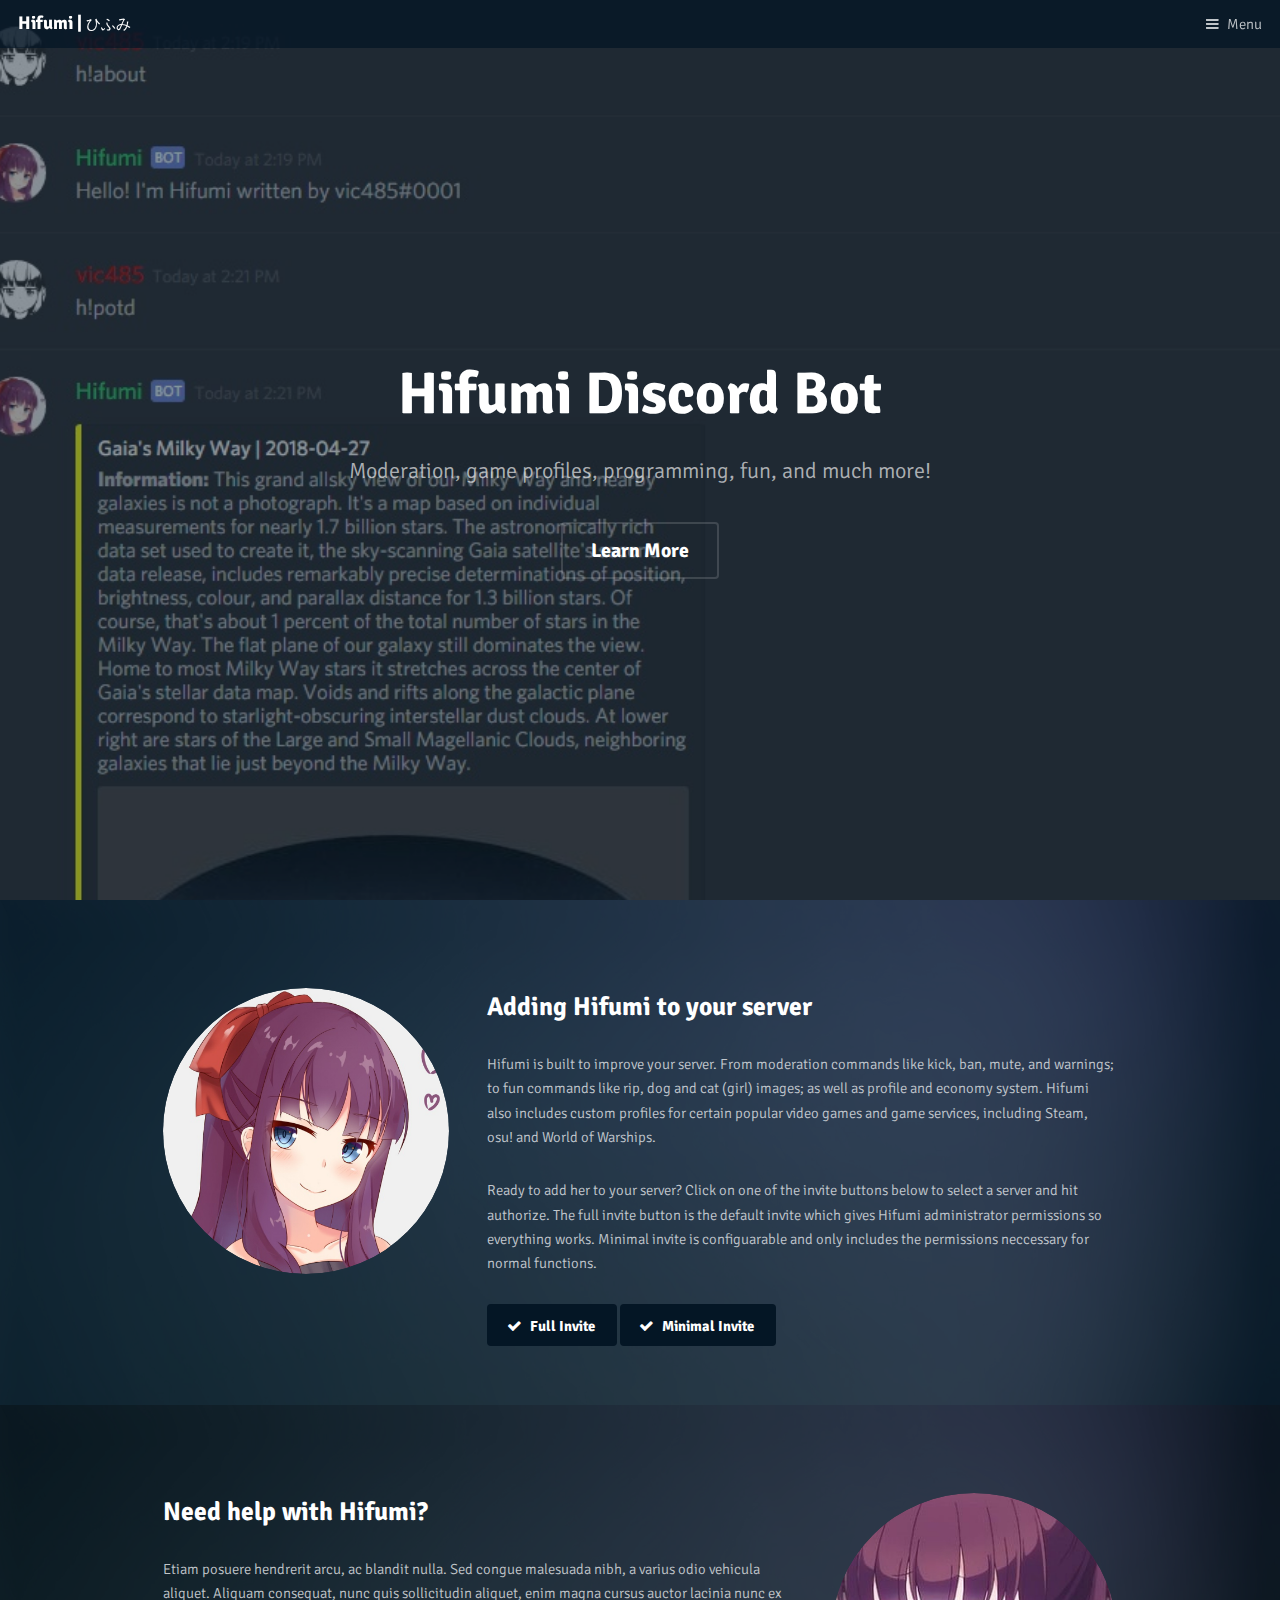
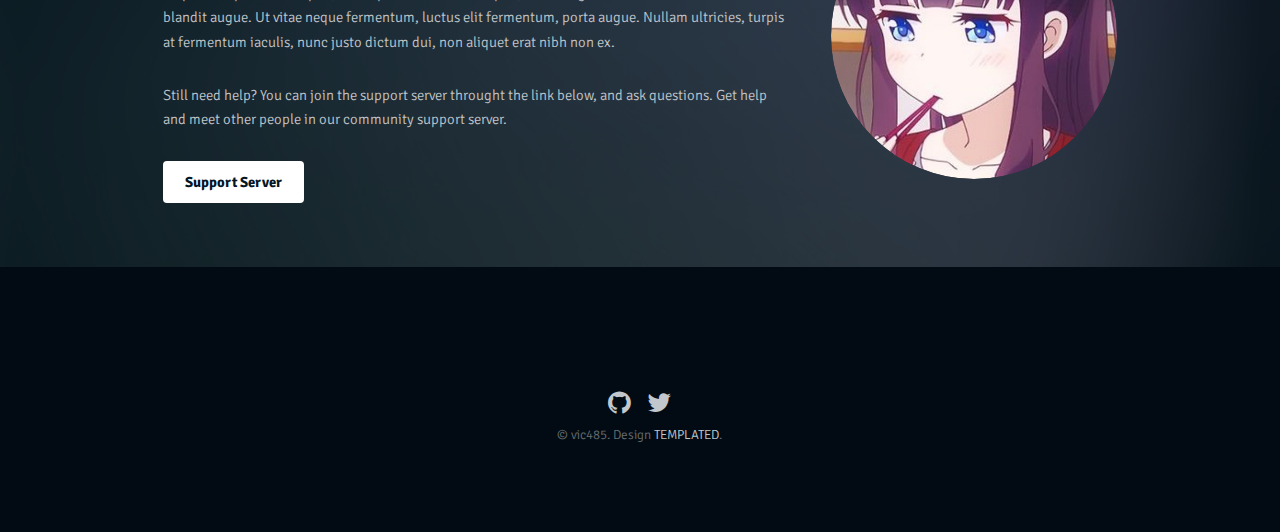
==== commit 5369439c: "Help commands" ====
--- a/index.html
+++ b/index.html
@@ -22,10 +22,10 @@
     <nav id="menu">
         <ul class="links">
             <li>
-                <a href="index.html">Home</a>
+                <a href="./">Home</a>
             </li>
             <li>
-                <a href="commands/">Commands</a>
+                <a href="commands">Commands</a>
             </li>
             <li>
                 <a href="#">Item 3</a>
@@ -49,10 +49,6 @@
         <!-- One -->
         <section class="wrapper style1">
             <div class="inner">
-                <header class="align-center">
-                    <h2>Nam eu nisi non ante sodale</h2>
-                    <p>Cras sagittis turpis sit amet est tempus, sit amet consectetur purus tincidunt.</p>
-                </header>
                 <div class="flex flex-2">
                     <div class="video col col1">
                         <div class="image round fit">
@@ -70,8 +66,10 @@
                             permissions so everything works. Minimal invite is configuarable and only includes the permissions
                             neccessary for normal functions.
                         </p>
-                        <a href="https://discordapp.com/api/oauth2/authorize?client_id=412388205229506560&permissions=8&scope=bot" rel="noopener noreferrer" target="_blank" class="button icon fa-check">Full Invite</a>
-                        <a href="https://discordapp.com/api/oauth2/authorize?client_id=412388205229506560&permissions=805694647&scope=bot" rel="noopener noreferrer" target="_blank" class="button icon fa-check">Minimal Invite</a>
+                        <a href="https://discordapp.com/api/oauth2/authorize?client_id=412388205229506560&permissions=8&scope=bot" rel="noopener noreferrer"
+                            target="_blank" class="button icon fa-check">Full Invite</a>
+                        <a href="https://discordapp.com/api/oauth2/authorize?client_id=412388205229506560&permissions=805694647&scope=bot" rel="noopener noreferrer"
+                            target="_blank" class="button icon fa-check">Minimal Invite</a>
                     </div>
                 </div>
             </div>
@@ -103,10 +101,19 @@
             <div class="inner">
                 <div class="copyright">
                     <ul class="icons">
-                        <li><a href="https://github.com/vic485/hifumi" class="icon fa-github"><span class="label">GitHub</span></a></li>
-                        <li><a href="https://twitter.com/thevic485" class="icon fa-twitter"><span class="label">Twitter</span></a></li>
+                        <li>
+                            <a href="https://github.com/vic485/hifumi" class="icon fa-github">
+                                <span class="label">GitHub</span>
+                            </a>
+                        </li>
+                        <li>
+                            <a href="https://twitter.com/thevic485" class="icon fa-twitter">
+                                <span class="label">Twitter</span>
+                            </a>
+                        </li>
                     </ul>
-                    &copy; vic485. Design <a href="https://templated.co">TEMPLATED</a>.
+                    &copy; vic485. Design
+                    <a href="https://templated.co">TEMPLATED</a>.
                 </div>
             </div>
         </footer>
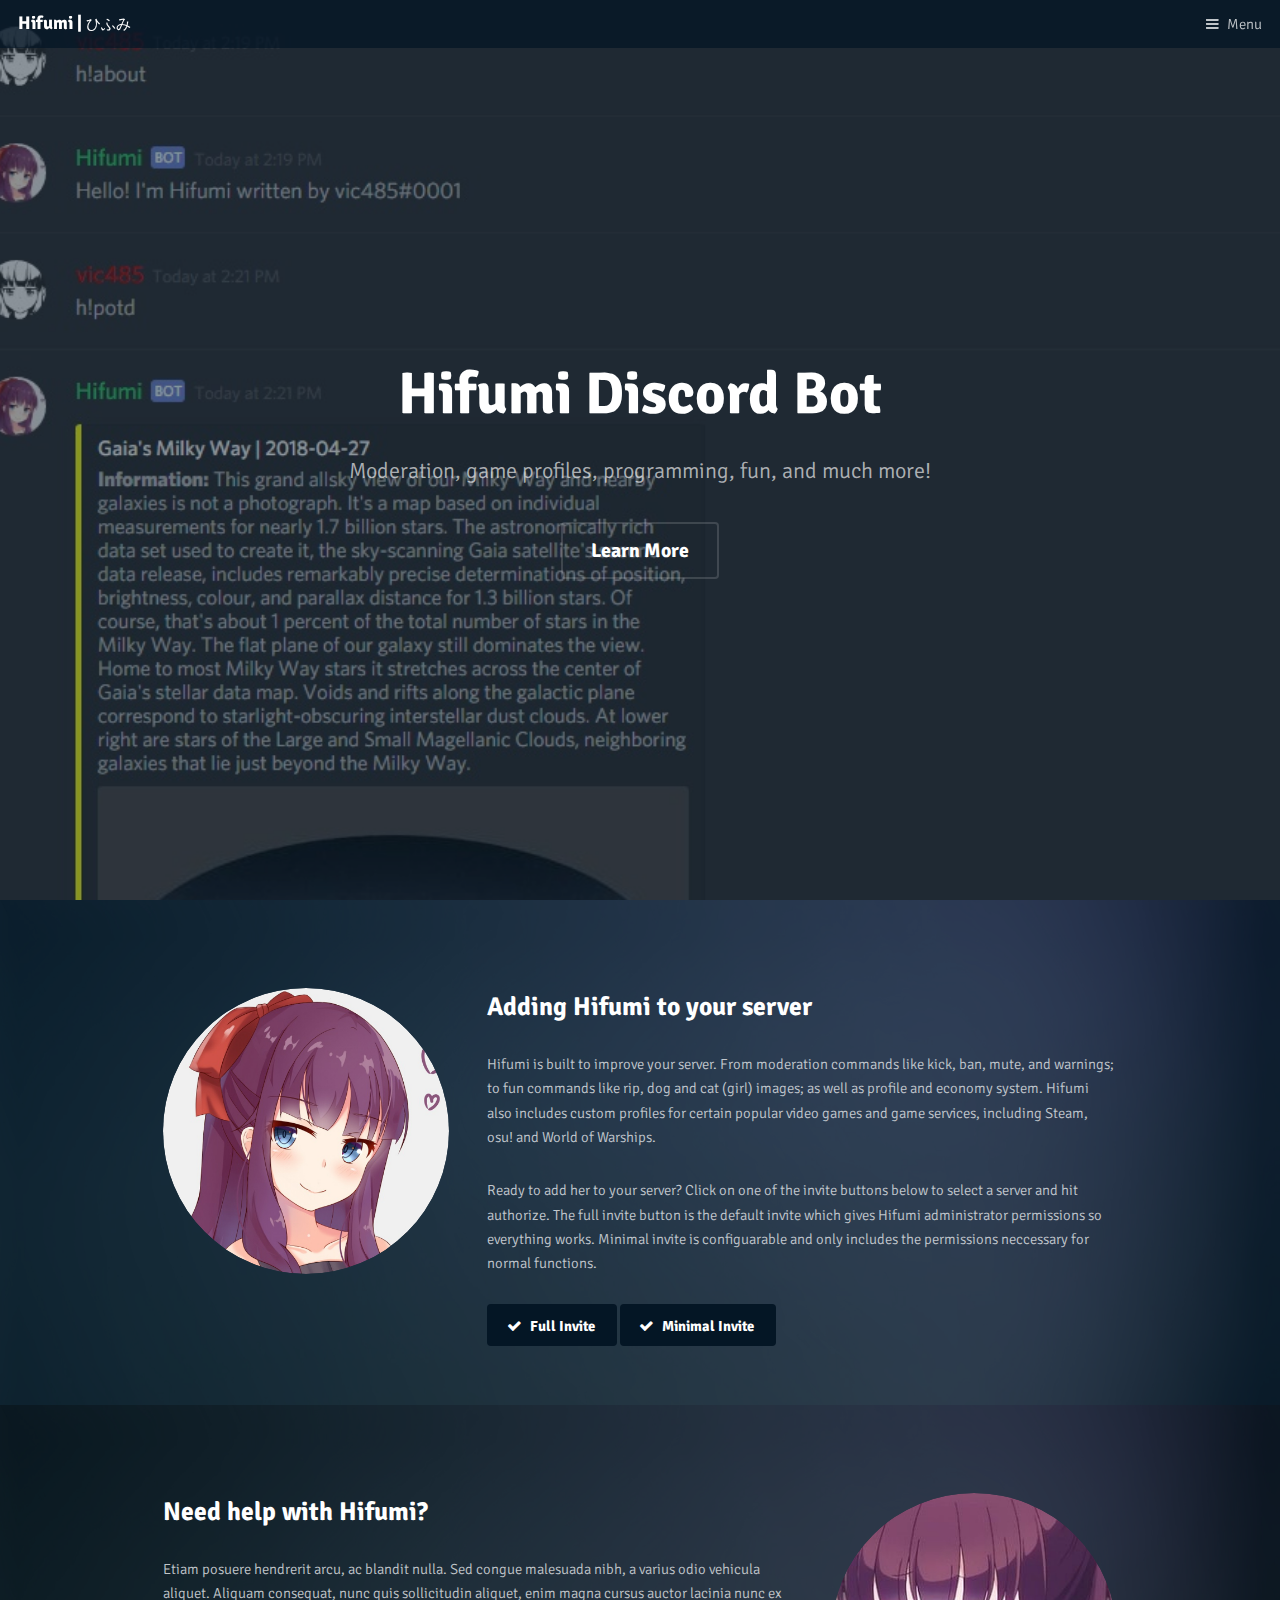
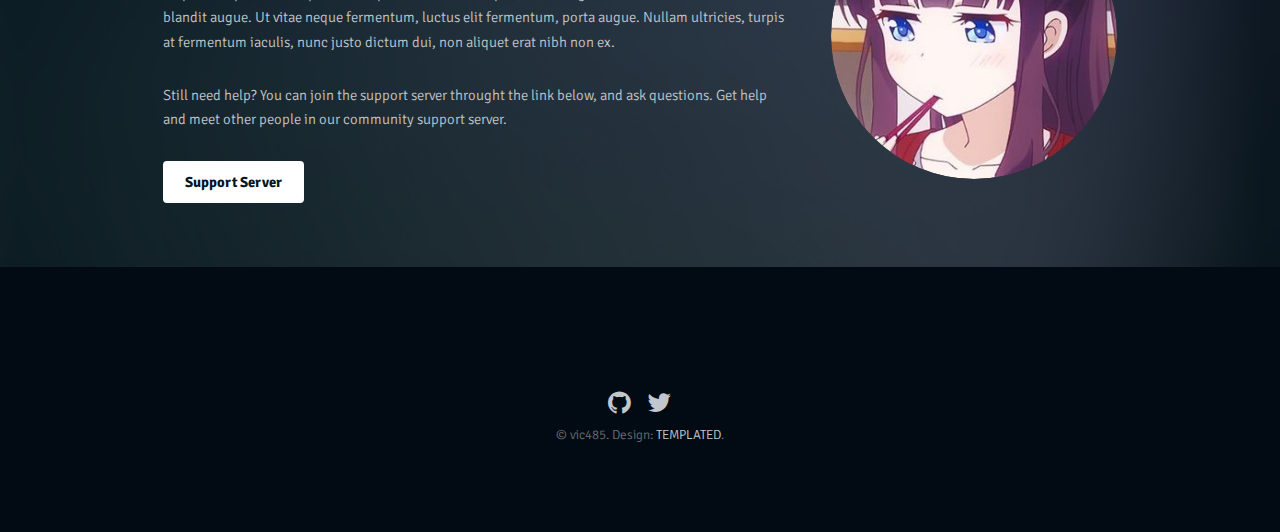
==== commit 2b237821: "Reflect recent commit on master" ====
--- a/index.html
+++ b/index.html
@@ -12,7 +12,7 @@
 <body>
     <header id="header">
         <h1>
-            <a href="#">Hifumi |
+            <a href="./">Hifumi |
                 <span>ひふみ</span>
             </a>
         </h1>
@@ -28,7 +28,7 @@
                 <a href="commands">Commands</a>
             </li>
             <li>
-                <a href="#">Item 3</a>
+                <a href="about">About</a>
             </li>
         </ul>
     </nav>
@@ -44,9 +44,7 @@
         </div>
     </section>
 
-    <!-- Main -->
     <div id="main">
-        <!-- One -->
         <section class="wrapper style1">
             <div class="inner">
                 <div class="flex flex-2">
@@ -112,7 +110,7 @@
                             </a>
                         </li>
                     </ul>
-                    &copy; vic485. Design
+                    &copy; vic485. Design:
                     <a href="https://templated.co">TEMPLATED</a>.
                 </div>
             </div>
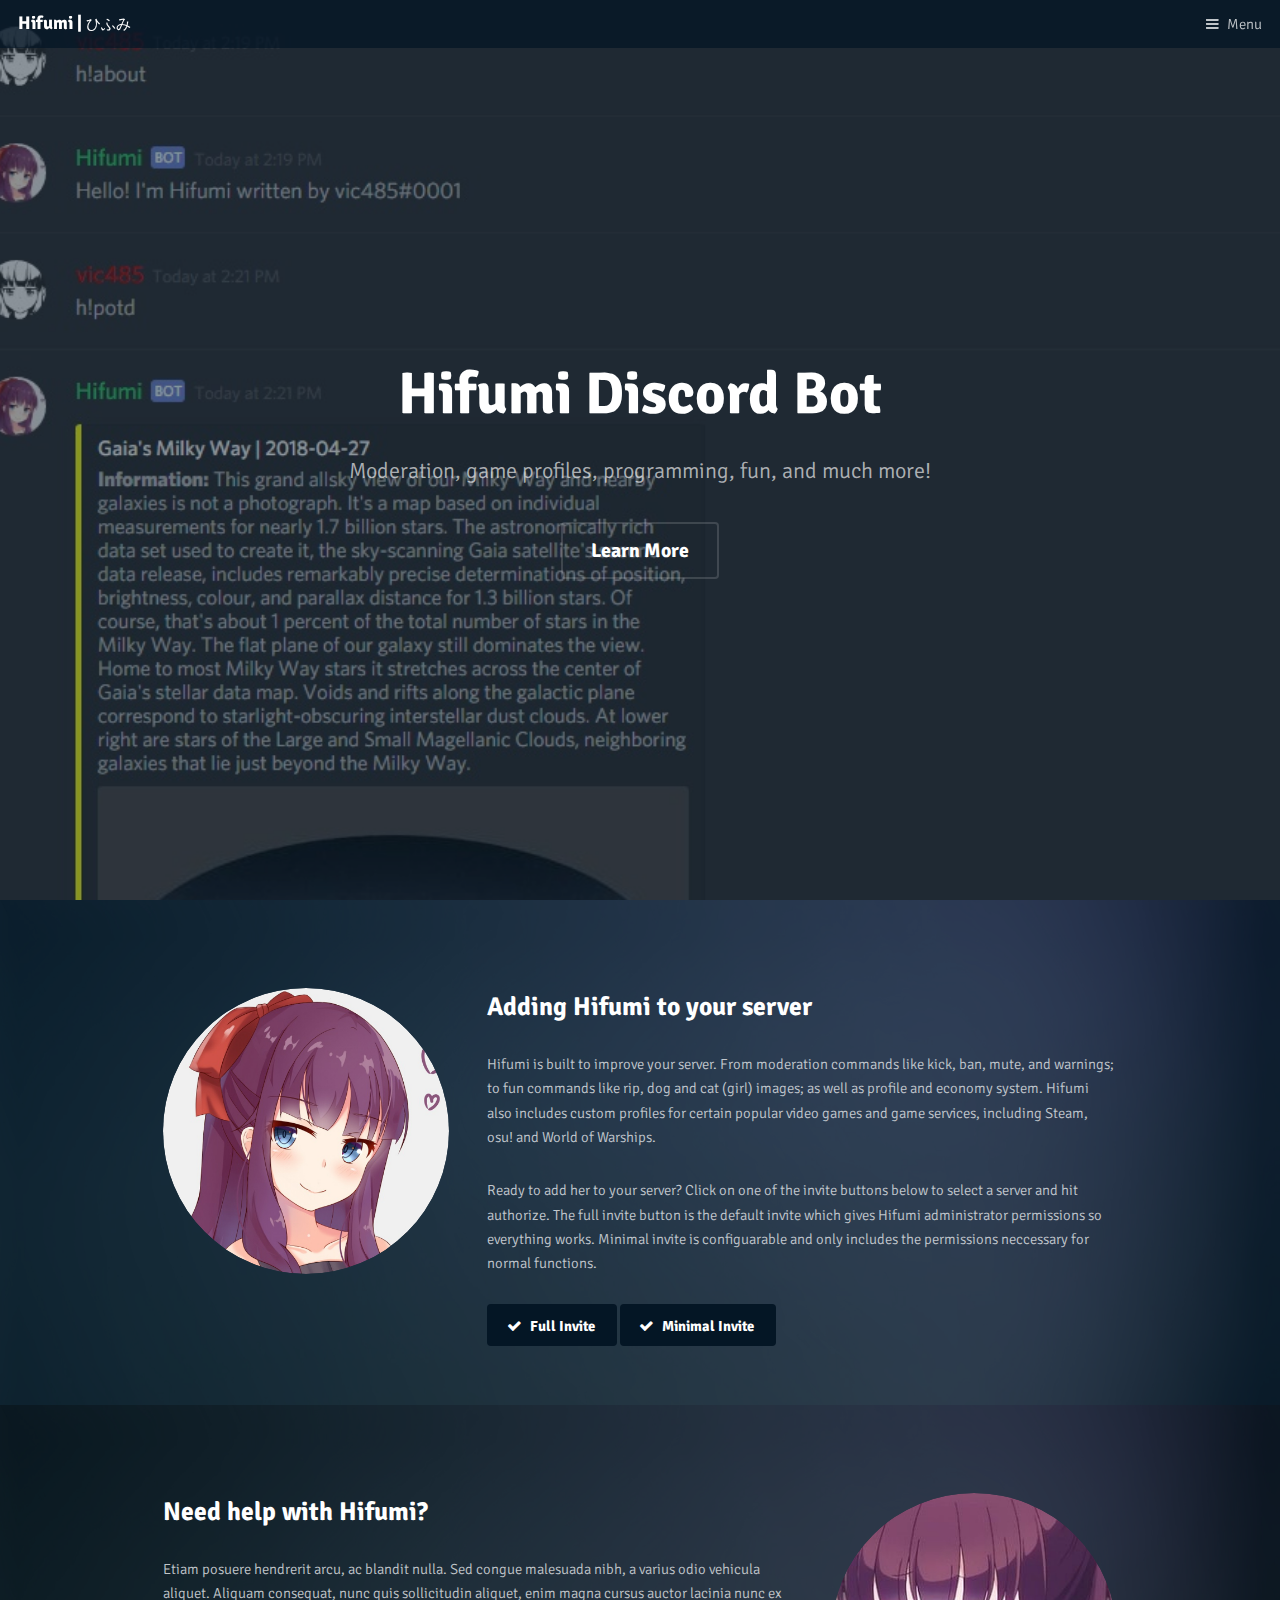
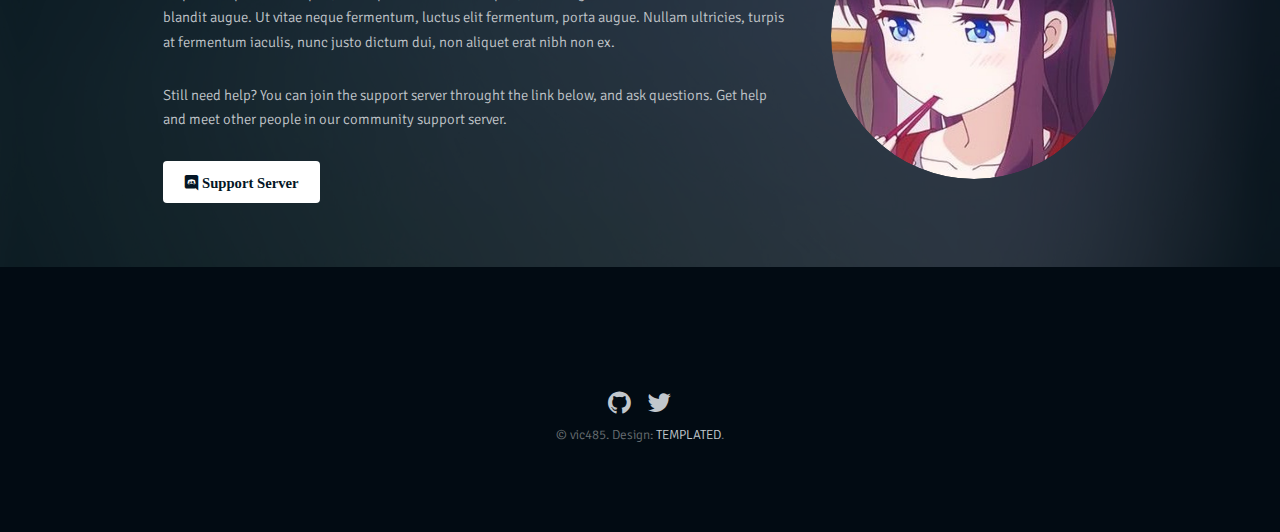
==== commit 05154f86: "Small changes" ====
--- a/index.html
+++ b/index.html
@@ -84,7 +84,7 @@
                             turpis at fermentum iaculis, nunc justo dictum dui, non aliquet erat nibh non ex.</p>
                         <p>Still need help? You can join the support server throught the link below, and ask questions. Get
                             help and meet other people in our community support server.</p>
-                        <a href="https://discord.gg/jqpcmev" rel="noopener noreferrer" target="_blank" class="button">Support Server</a>
+                        <a href="https://discord.gg/jqpcmev" rel="noopener noreferrer" target="_blank" class="button fab fa-discord"> Support Server</a>
                     </div>
                     <div class="col col1 video">
                         <div class="image round fit">
--- a/assets/css/main.css
+++ b/assets/css/main.css
@@ -1,6 +1,6 @@
 @charset "UTF-8";
 @import url(font-awesome.min.css);
-@import url(fa-brands.min.css);
+@import url(fontawesome-all.min.css);
 @import url("https://fonts.googleapis.com/css?family=Signika:300,700");
 
 /*
